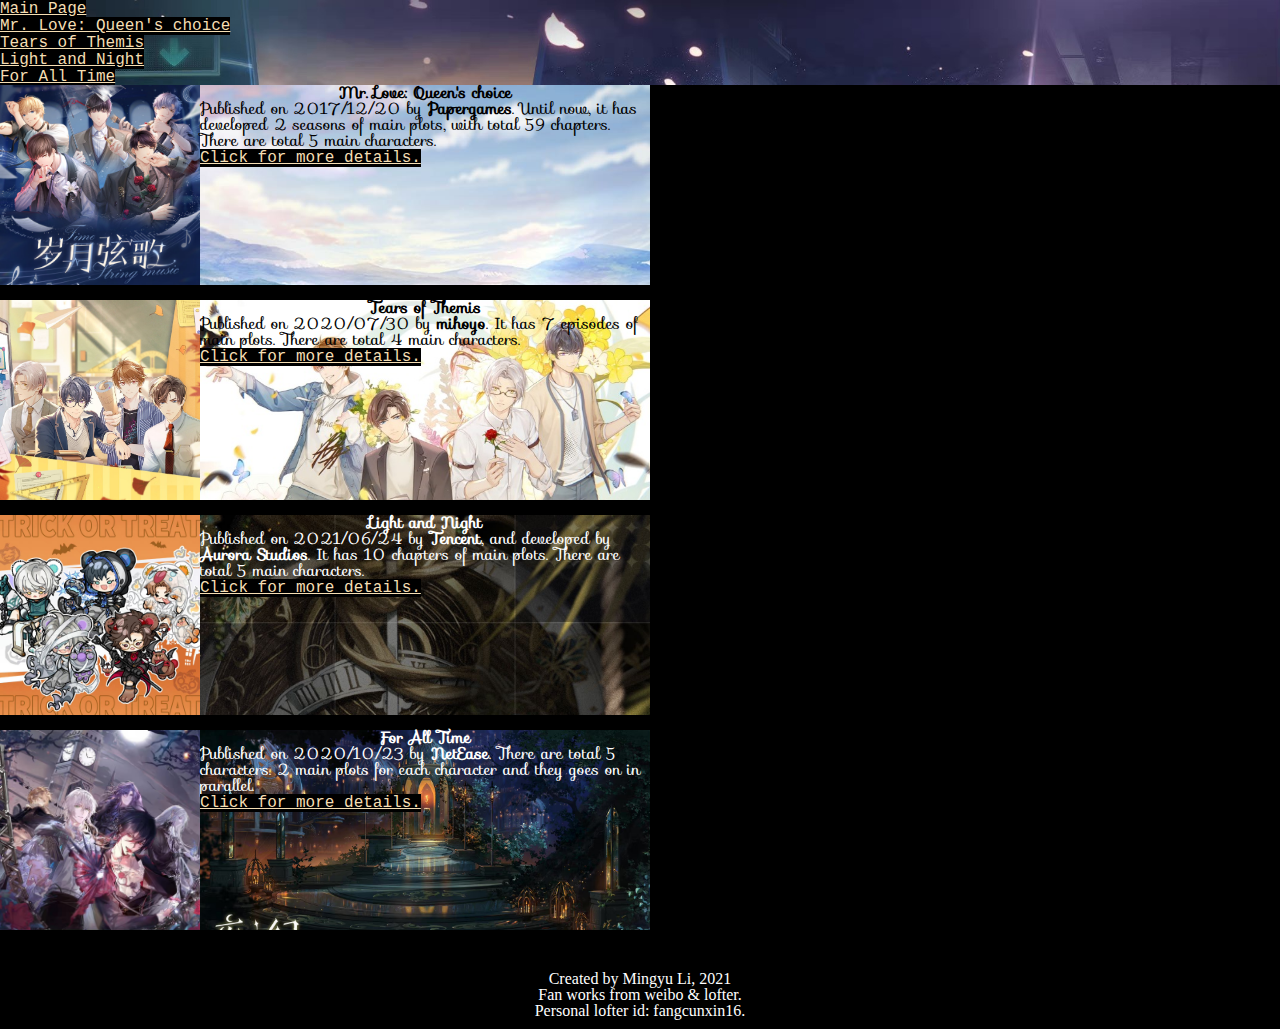
==== index.html @ 4171c782 "Add files via upload" ====
<!DOCTYPE html>
<html lang="en">
  <head>
    <meta charset="utf-8">
    <meta name="viewport" content="width=device-width, initial-scale=1.0">
    <link rel="shortcut icon" type="image/png" href="pic/slqx.jpg"/>
    <link rel="stylesheet" type="text/css" href="css/html5reset.css">
    <link rel="stylesheet" type="text/css" href="css/style.css">
    <link rel='stylesheet' href='https://fonts.googleapis.com/css?family=Sofia'>
   <title>Otome game gallery</title>
  </head>
  <body>
    <header>
      <ul class="list">
        <li class="curr"><a href="index.html">Main Page</a></li>
        <li class="qc"><a href="mrlove.html">Mr. Love: Queen's choice</a></li>
        <li class="tot"><a href="tearsofthemis.html">Tears of Themis</a></li>
        <li class="ln"><a href="lightandnight.html">Light and Night</a></li>
        <li class="fat"><a href="foralltime.html">For All Time</a></li>
      </ul>
    </header>
    <main class="all">
      <h1>Otome Game Gallery</h1>
      <div class="lyp">
        <img src="pic/ly_logo.png" alt="lylg">
      </div>
      <div class="ly">
        <h2>
          Mr. Love: Queen's choice
        </h2>
        <p>
          Published on 2017/12/20 by <b>Papergames</b>. Until now, it has developed 2 seasons of main plots, with total 59 chapters.
          There are total 5 main characters. <br><a href="mrlove.html" id="it1">Click for more details.</a>
        </p>
      </div>


      <div class="wdp">
        <img src="pic/wd_logo.jpg" alt="wdbk">
      </div>
      <div class="wd">
        <h2>
          Tears of Themis
        </h2>
        <p>
          Published on 2020/07/30 by <b>mihoyo</b>. It has 7 episodes of main plots.
          There are total 4 main characters. <br><a href="tearsofthemis.html" id="it1">Click for more details.</a>
        </p>
      </div>


      <div class="gyp">
        <img src="pic/gy_logo.jpg" alt="gybk">
      </div>
      <div class="gy">
        <h2>
          Light and Night
        </h2>
        <p>
          Published on 2021/06/24 by <b>Tencent</b>, and developed by <b>Aurora Studios</b>. It has 10 chapters of main plots.
          There are total 5 main characters. <br><a href="tearsofthemis.html" id="it2">Click for more details.</a>
        </p>
      </div>


      <div class="shp">
        <img src="pic/sh_logo.jpg" alt="shlg">
      </div>
      <div class="sh">
        <h2>
          For All Time
        </h2>
        <p>
          Published on 2020/10/23 by <b>NetEase</b>. There are total 5 characters. 2 main plots for each character and they goes on in parallel.
          <br><a href="tearsofthemis.html" id="it2">Click for more details.</a>
        </p>
      </div>
    </main>
    <footer>
      <div>
        Created by Mingyu Li, 2021 <br>
        Fan works from weibo & lofter.<br>
        Personal lofter id: fangcunxin16.
      </div>
    </footer>
</body>
</html>
---- css/style.css ----
body{
    font-family: 'Sofia',serif;
      background-color: black;
      padding:0;
    }
  header{
    display:flex;
    flex-direction:column;
    align-items: flex-start;
    background-image: url('../pic/head.jpg');
    background-size: 100%;
    background-repeat: repeat;
    opacity:1;
  }

  h2{
    font-family: 'Sofia',serif;
    color:black;
    display: flex;
    justify-content: center;
  }

  a{
    font-family: 'Courier New', Courier, monospace;
    color: 	wheat;
    background-color: black;
    opacity: 1;
    
  }
  .list{
    display:flex;
    flex-direction: column;
    align-items: flex-start;
  }


  .all{
    display:grid;
    grid-template-columns: 200px 450px;
    grid-template-rows:repeat(4,200px);
    grid-row-gap: 15px;
    grid-column-gap:0px;
  }

  .lyp{
    grid-row: 1/span 1;
    grid-column: 1/span 1;
  }
  .lyp img{
    width:200px;
    height:200px;
  }
  .ly p{
    color:black;
  }

  .ly{
    grid-row: 1/span 1;
    grid-column: 2/span 1;
    background-image:url('../pic/ly_back.jpg');
    background-size: 100%;
    background-repeat: repeat;
  }

  .wdp{
    grid-row: 2/span 1;
    grid-column: 1/span 1;
    
  }
  .wdp img{
    width:200px;
    height:200px;
  }
  .wd{
    grid-row:2/span 1;
    grid-column:2/span 1;
    background-image: url('../pic/wd_back.jpg');
    background-size: 100%;
    
    background-repeat: repeat;
  }
  .wd p{
    color:black;
  }

  .gyp{
    grid-row:3/span 1;
    grid-column: 1/span 1;
  }
  .gyp img{
    width:200px;
    height:200px;
  }

  .gy{
    grid-row: 3/span 1;
    grid-column: 2/span 1;
    background-image: url('../pic/gy_back.jpg');
    background-size: 100%;
    background-repeat: repeat;
  }

  .gy h2,p{
    color:white;
  }

  .shp{
    grid-row: 4/span 1;
    grid-column: 1/span 1;
  }
  .shp img{
    width:200px;
    height:200px;
  }

  .sh{
    grid-row:4/span 1;
    grid-column: 2/span 1;
    background-image: url('../pic/sh_back.jpg');
    background-size: 100%;
    background-repeat: repeat;
  }

  .sh h2,p{
    color:white;
  }
  footer{
    color:white;
    text-align: center;
    font-family: 'Times New Roman', Times, serif;
    margin:10px;
  }

  @media only screen and (max-width: 768px){
    h1{
      font-size: 32px;
    }
    h2{
      font-family: 'Sofia',serif;
      color:black;
      display: flex;
      justify-content: center;
      margin: 8px;
      font-size:28px;
    }
    .h3{
      font-size:24px;
    }
   
    #it1{
      background:none;
      font-weight: bold;
      text-decoration: underline pink;
    }
    #it2{
      background:none;
      color:white;
      font-weight: bold;
      text-decoration: underline pink;
    }

    a{
      font-family: 'Courier New', Courier, monospace;
      color: 	black;
      background-color: wheat;
      text-decoration: none;
      padding: 0;
      
    }
    .list{
      list-style: none;
      padding:0;
    }
    p{
      font-family: sans-serif;
    }
  
    .all{
      display:grid;
      grid-template-columns: 1fr 3fr;
      grid-template-rows:repeat(4,200px);
      grid-row-gap: 15px;
    }
    .curr{
      font-weight:bolder;
      text-decoration: underline;
      color:wheat;
      background-color: black;
      padding:0;
    }
  
    .lyp{
      grid-row: 1/span 1;
      grid-column: 1/span 1;
      object-fit:cover;
    }
    .ly p{
      color:black;
      margin: 3px;

    }
  
    .ly{
      grid-row: 1/span 1;
      grid-column: 2/span 1;
      background-image:url('../pic/ly_back.jpg');
      background-size: 100%;
      background-repeat: repeat;
      overflow: scroll;
    }
  
    .wdp{
      grid-row: 2/span 1;
      grid-column: 1/span 1;
      max-height: 100px;
      
    }
    .wd{
      grid-row:2/span 1;
      grid-column:2/span 1;
      background-image: url('../pic/wd_back.jpg');
      background-size: 100%;
      
      background-repeat: repeat;
      overflow: scroll;
    }
    .wd p{
      color:black;
      margin: 3px;
    }

    .gyp{
      grid-row:3/span 1;
      grid-column: 1/span 1;
    }

    .gy{
      grid-row: 3/span 1;
      grid-column: 2/span 1;
      background-image: url('../pic/gy_back.jpg');
      background-size: 100%;
      background-repeat: repeat;
      overflow: scroll;
    }

    .gy h2{
      color:white;
    }
    .gy p{
      color:white;
      margin:3px;

    }

    .shp{
      grid-row: 4/span 1;
      grid-column: 1/span 1;
    }

    .sh{
      grid-row:4/span 1;
      grid-column: 2/span 1;
      background-image: url('../pic/sh_back.jpg');
      background-size: 100%;
      background-repeat: repeat;
      overflow: scroll;
    }

    .sh h2{
      color:white;
      margin:8px;
    }

    .sh p{
      color:white;
      margin:3px;

    }
  footer{
    color:white;
    text-align: center;
    font-family: 'Times New Roman', Times, serif;
    margin:10px;
  }
    

  }
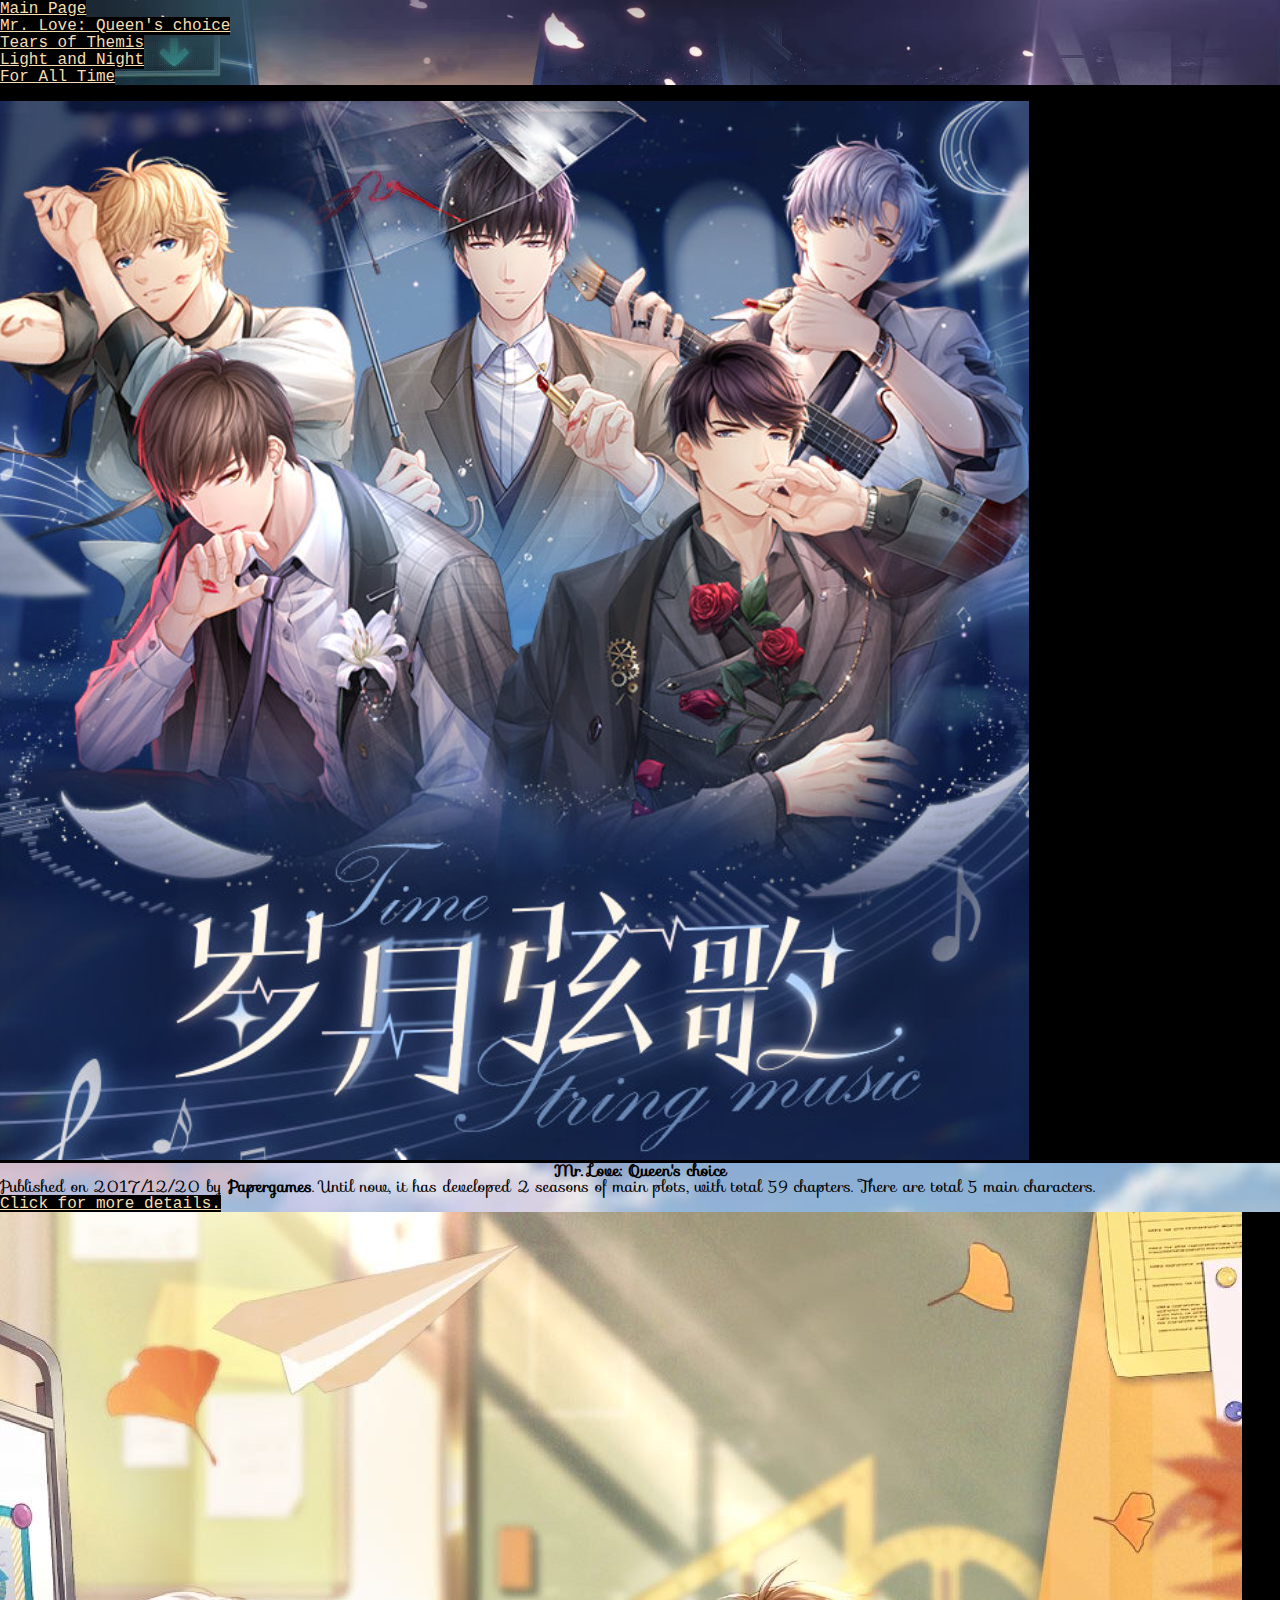
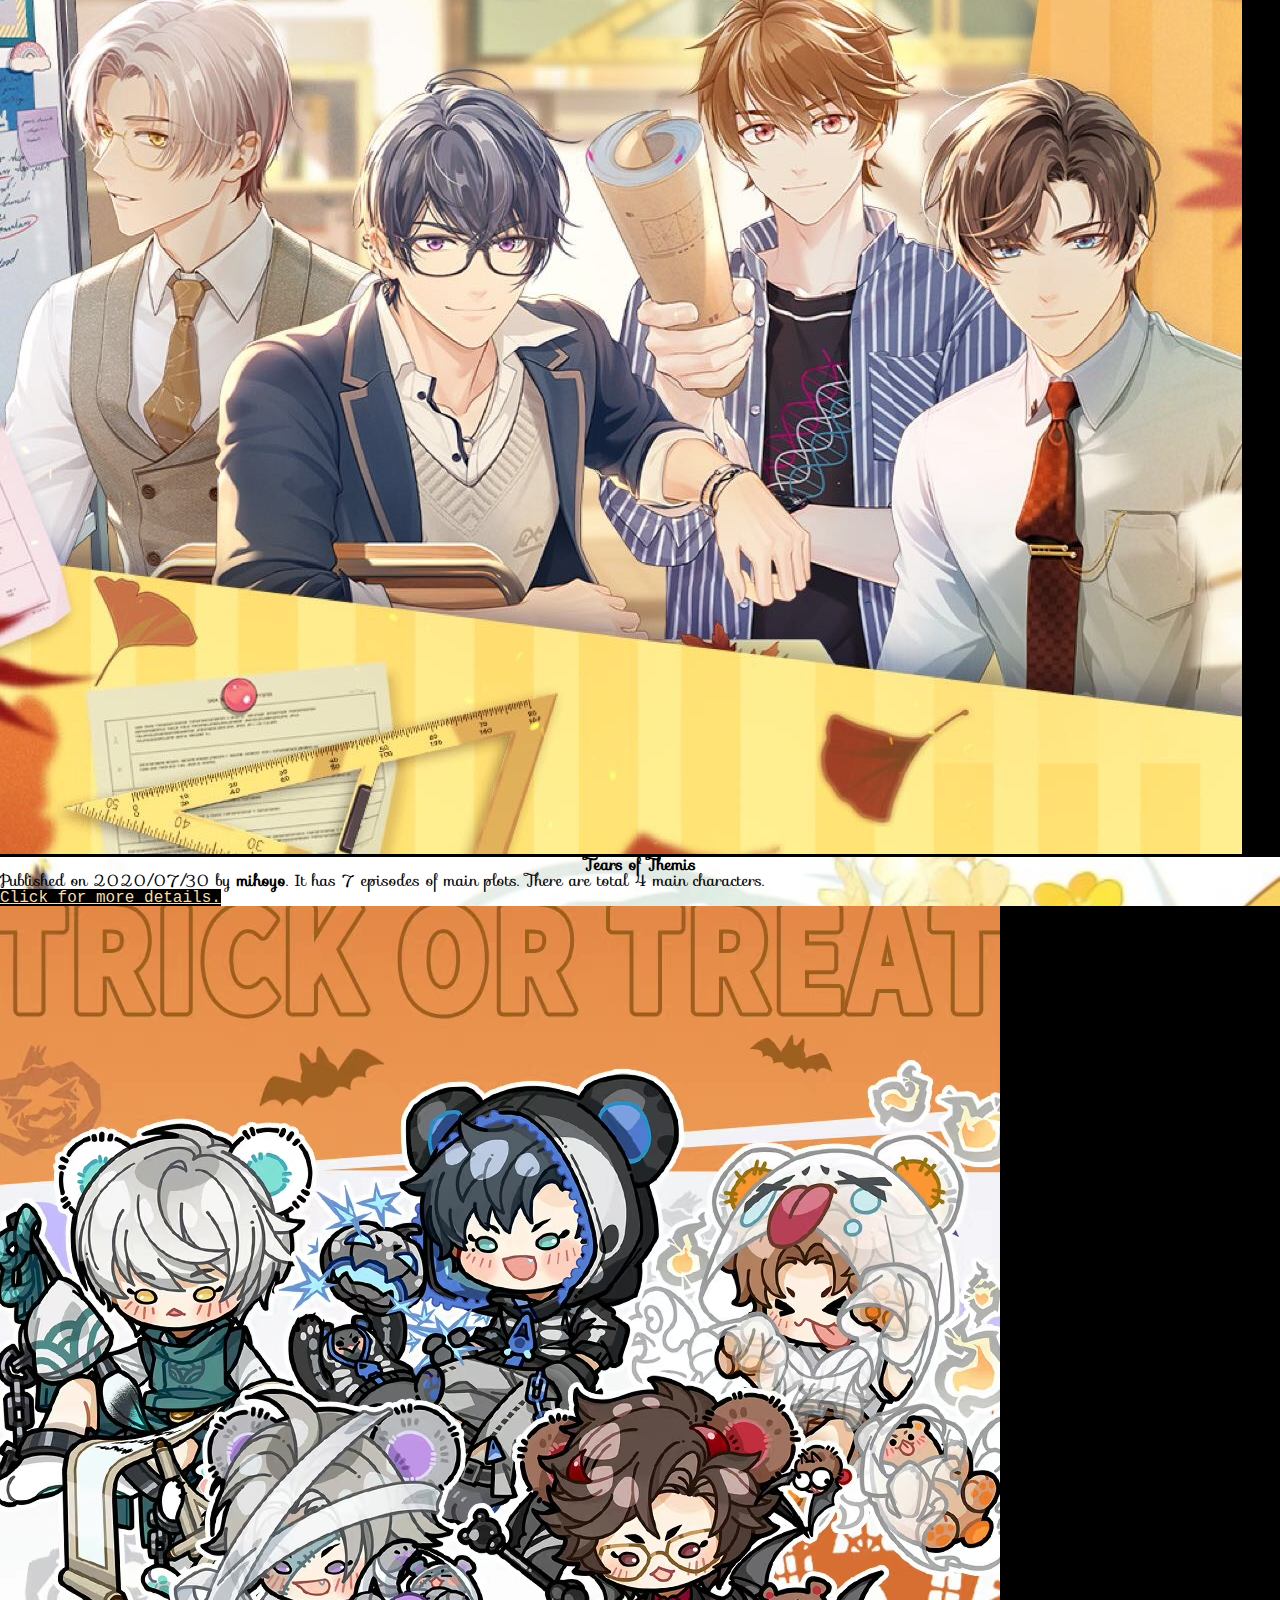
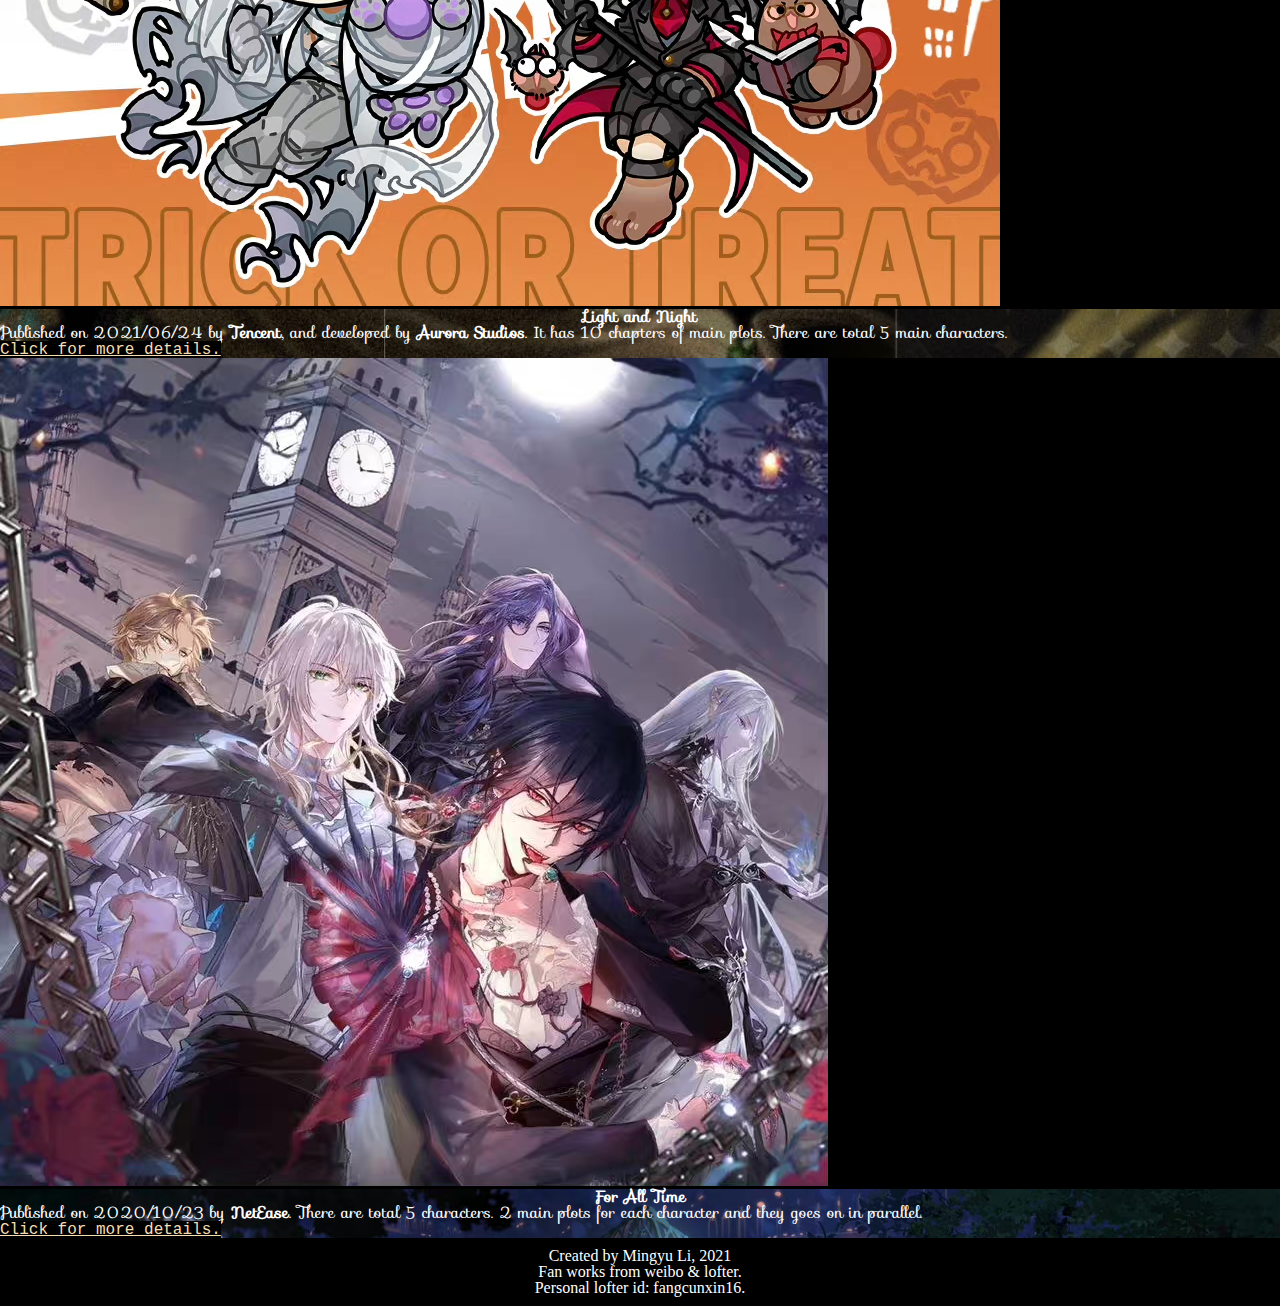
==== commit c68385da: "Add files via upload" ====
--- a/index.html
+++ b/index.html
@@ -7,10 +7,11 @@
     <link rel="stylesheet" type="text/css" href="css/html5reset.css">
     <link rel="stylesheet" type="text/css" href="css/style.css">
     <link rel='stylesheet' href='https://fonts.googleapis.com/css?family=Sofia'>
+    <link rel='stylesheet' href='https://fonts.googleapis.com/css?family=Sawarabi+Mincho'>
    <title>Otome game gallery</title>
   </head>
   <body>
-    <header>
+    <header class="dropdown">
       <ul class="list">
         <li class="curr"><a href="index.html">Main Page</a></li>
         <li class="qc"><a href="mrlove.html">Mr. Love: Queen's choice</a></li>
@@ -19,63 +20,61 @@
         <li class="fat"><a href="foralltime.html">For All Time</a></li>
       </ul>
     </header>
-    <main class="all">
+    <main>
       <h1>Otome Game Gallery</h1>
-      <div class="lyp">
-        <img src="pic/ly_logo.png" alt="lylg">
+      <div class="container">
+        <img src="pic/ly_logo.png" alt="lylg" class="show_picture" id="lyp" >
+        <div class="ly">
+          <h2>
+            Mr. Love: Queen's choice
+          </h2>
+          <p class="main_intro" id="ly_main_intro">
+            Published on 2017/12/20 by <b>Papergames</b>. Until now, it has developed 2 seasons of main plots, with total 59 chapters.
+            There are total 5 main characters. <br>
+            <a href="mrlove.html" class="click_for_more" id="ly_click_detail">Click for more details.</a>
+          </p>
+        </div>
+  
+        <img src="pic/wd_logo.jpg" alt="wdbk" class="show_picture" id="wdp">
+        <div class="wd">
+          <h2>
+            Tears of Themis
+          </h2>
+          <p class="main_intro" id="wd_main_intro">
+            Published on 2020/07/30 by <b>mihoyo</b>. It has 7 episodes of main plots.
+            There are total 4 main characters. <br>
+            <a href="tearsofthemis.html" class="click_for_more" id="wd_click_detail">Click for more details.</a>
+          </p>
+        </div>
+  
+        <img src="pic/gy_logo.jpg" alt="gybk" class="show_picture" id="gyp">
+        <div class="gy">
+          <h2>
+            Light and Night
+          </h2>
+          <p class="main_intro" id="gy_main_intro">
+            Published on 2021/06/24 by <b>Tencent</b>, and developed by <b>Aurora Studios</b>. It has 10 chapters of main plots.
+            There are total 5 main characters. <br>
+            <a href="tearsofthemis.html" class="click_for_more" id="gy_click_detail">Click for more details.</a>
+          </p>
+        </div>
+  
+        <img src="pic/sh_logo.jpg" alt="shlg" class="show_picture" id="shp">
+        <div class="sh">
+          <h2>
+            For All Time
+          </h2>
+          <p class="main_intro" id="sh_main_intro">
+            Published on 2020/10/23 by <b>NetEase</b>. There are total 5 characters. 2 main plots for each character and they goes on in parallel.
+            <br>
+            <a href="tearsofthemis.html" class="click_for_more" id="sh_click_detail">Click for more details.</a>
+          </p>
+        </div>
       </div>
-      <div class="ly">
-        <h2>
-          Mr. Love: Queen's choice
-        </h2>
-        <p>
-          Published on 2017/12/20 by <b>Papergames</b>. Until now, it has developed 2 seasons of main plots, with total 59 chapters.
-          There are total 5 main characters. <br><a href="mrlove.html" id="it1">Click for more details.</a>
-        </p>
-      </div>
+      
+    </main>
 
 
-      <div class="wdp">
-        <img src="pic/wd_logo.jpg" alt="wdbk">
-      </div>
-      <div class="wd">
-        <h2>
-          Tears of Themis
-        </h2>
-        <p>
-          Published on 2020/07/30 by <b>mihoyo</b>. It has 7 episodes of main plots.
-          There are total 4 main characters. <br><a href="tearsofthemis.html" id="it1">Click for more details.</a>
-        </p>
-      </div>
-
-
-      <div class="gyp">
-        <img src="pic/gy_logo.jpg" alt="gybk">
-      </div>
-      <div class="gy">
-        <h2>
-          Light and Night
-        </h2>
-        <p>
-          Published on 2021/06/24 by <b>Tencent</b>, and developed by <b>Aurora Studios</b>. It has 10 chapters of main plots.
-          There are total 5 main characters. <br><a href="tearsofthemis.html" id="it2">Click for more details.</a>
-        </p>
-      </div>
-
-
-      <div class="shp">
-        <img src="pic/sh_logo.jpg" alt="shlg">
-      </div>
-      <div class="sh">
-        <h2>
-          For All Time
-        </h2>
-        <p>
-          Published on 2020/10/23 by <b>NetEase</b>. There are total 5 characters. 2 main plots for each character and they goes on in parallel.
-          <br><a href="tearsofthemis.html" id="it2">Click for more details.</a>
-        </p>
-      </div>
-    </main>
     <footer>
       <div>
         Created by Mingyu Li, 2021 <br>
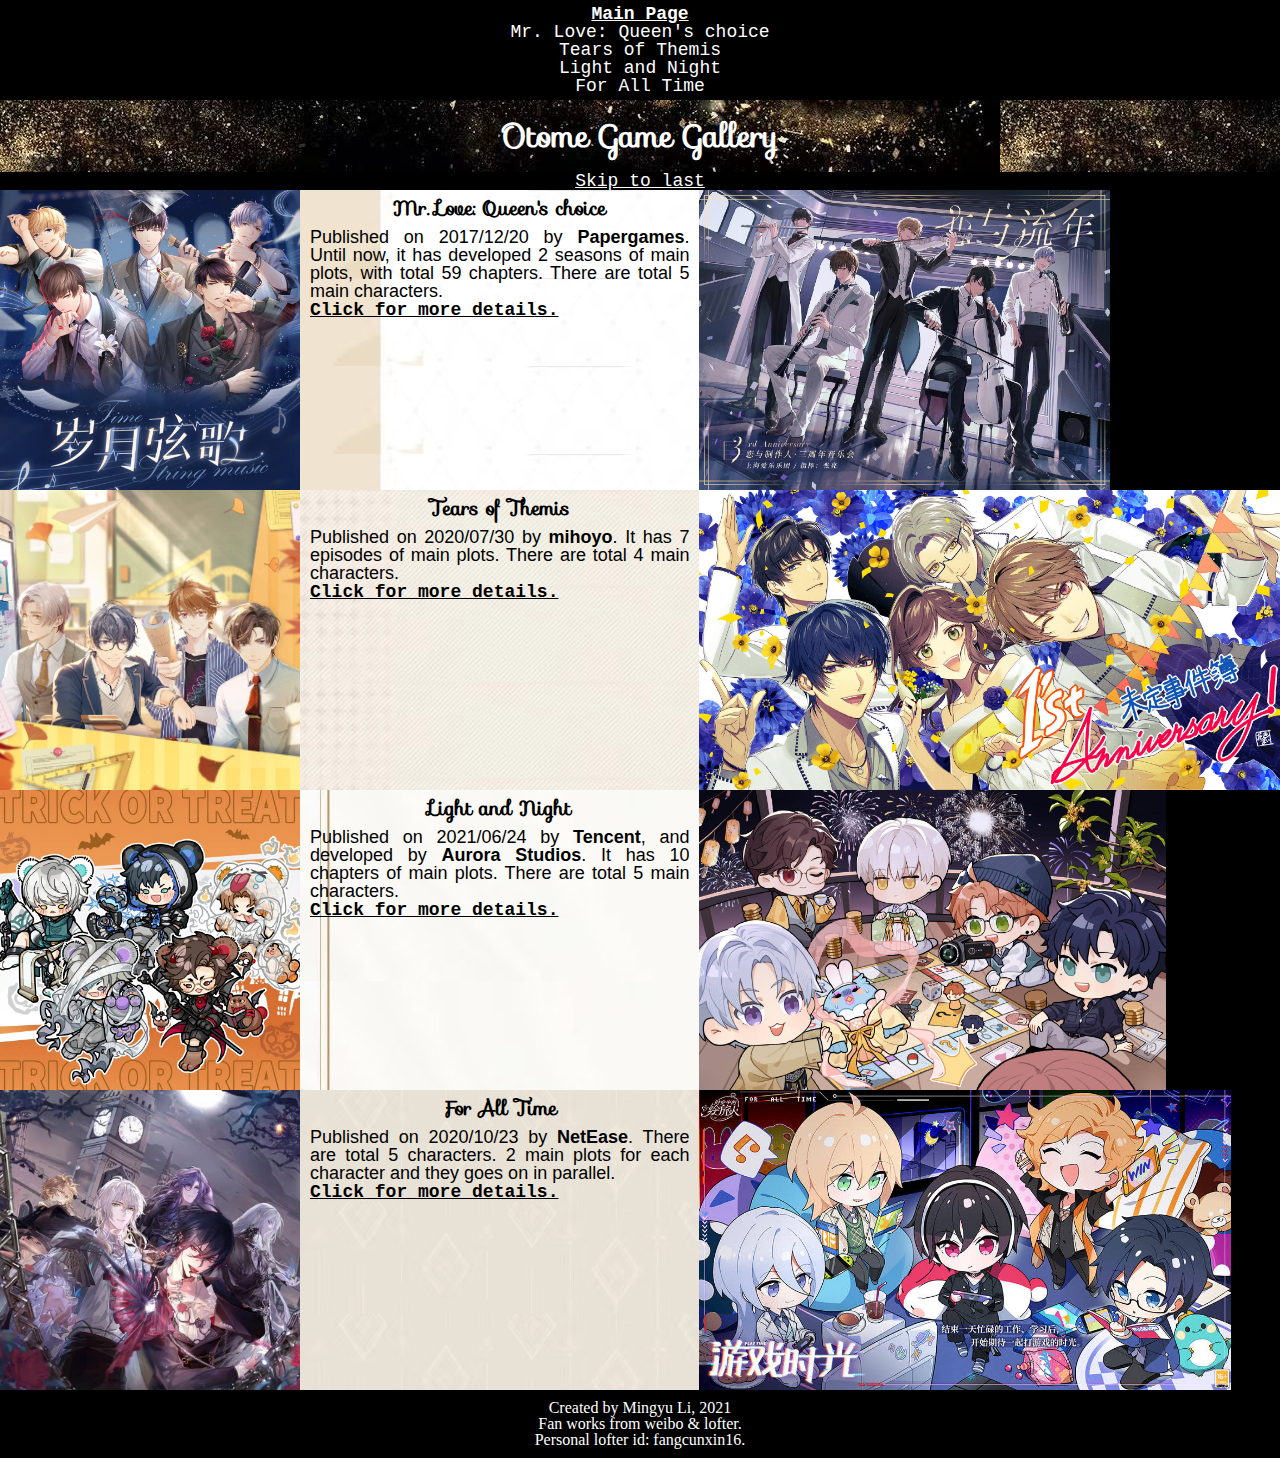
==== commit b2eaa61c: "Add files via upload" ====
--- a/index.html
+++ b/index.html
@@ -22,6 +22,7 @@
     </header>
     <main>
       <h1>Otome Game Gallery</h1>
+      <a class="skip" id="skip_main" href="#sh_main_intro">Skip to last</a></li>
       <div class="container">
         <img src="pic/ly_logo.png" alt="lylg" class="show_picture" id="lyp" >
         <div class="ly">
@@ -34,6 +35,7 @@
             <a href="mrlove.html" class="click_for_more" id="ly_click_detail">Click for more details.</a>
           </p>
         </div>
+        <img src="pic/ly/3rd_anni_ly.jpg" alt="3rdyear" class="tablet_picture" id="ly_tablet_pic">
   
         <img src="pic/wd_logo.jpg" alt="wdbk" class="show_picture" id="wdp">
         <div class="wd">
@@ -46,6 +48,7 @@
             <a href="tearsofthemis.html" class="click_for_more" id="wd_click_detail">Click for more details.</a>
           </p>
         </div>
+        <img src="pic/wd/1st_anni_wd.jpg" alt="1rdyearwd" class="tablet_picture" id="wd_tablet_pic">
   
         <img src="pic/gy_logo.jpg" alt="gybk" class="show_picture" id="gyp">
         <div class="gy">
@@ -58,6 +61,7 @@
             <a href="tearsofthemis.html" class="click_for_more" id="gy_click_detail">Click for more details.</a>
           </p>
         </div>
+        <img src="pic/gy/gy_zq.jpg" alt="guangtou" class="tablet_picture" id="gy_tablet_pic">
   
         <img src="pic/sh_logo.jpg" alt="shlg" class="show_picture" id="shp">
         <div class="sh">
@@ -70,6 +74,7 @@
             <a href="tearsofthemis.html" class="click_for_more" id="sh_click_detail">Click for more details.</a>
           </p>
         </div>
+        <img src="pic/sh/hlr_game.jpg" alt="hlrgametime" class="tablet_picture" id="sh_tablet_pic">
       </div>
       
     </main>
--- a/css/style.css
+++ b/css/style.css
@@ -1,288 +1,413 @@
 body{
-    font-family: 'Sofia',serif;
-      background-color: black;
-      padding:0;
-    }
-  header{
-    display:flex;
-    flex-direction:column;
-    align-items: flex-start;
-    background-image: url('../pic/head.jpg');
-    background-size: 100%;
-    background-repeat: repeat;
-    opacity:1;
+    font-family: 'Sawarabi Mincho',serif;
+    background-color: black;
+    padding:0;
+}
+
+/* fonts */
+h1{
+  font-family: 'Sofia',serif;
+  color:black;
+  margin:0;
+  font-size: 32px;
+}
+h2{
+  font-family: 'Sofia',serif;
+  color:black;
+  display: flex;
+  justify-content: center;
+}
+h3{
+  font-size:24px;
+}
+a{
+  font-family: 'Courier New', Courier, monospace;
+}
+.skip{
+  display:block;
+  text-align: center;
+  font-size: 18px;
+  color:black;
+}
+
+.skip:visited{
+  color:black;
+}
+#skip_main{
+  color:white;
+}
+#skip_main:visited{
+  color:white;
+}
+/* fonts */
+
+/* navigation bar */
+ul{
+  list-style:none
+}
+ul a{
+  display: block;
+  text-decoration: none;
+  position:relative;
+  height:100%;
+  text-align: center;
+  color: thistle;
+  background-color: black;
   }
 
-  h2{
-    font-family: 'Sofia',serif;
+.list{
+  display:block;
+  padding:0;
+  width:100%;
+}
+.list li:hover a{
+  background-color:thistle;
+  color:black;
+}
+/* navigation bar end */
+p{
+  /* intro text */
+  font-family: sans-serif;
+}
+.curr{
+  /* difference for current page */
+  font-weight:bolder;
+  text-decoration: underline;
+  color:white;
+  background-color: black;
+  padding:0;
+}
+
+/* --------set main page sgrid--------- */
+.container{
+  display:grid;
+  grid-template-columns: 1fr 3fr;
+  grid-template-rows:repeat(4,200px);
+}
+.list{
+  margin:5px 0 5px 0;
+}
+.click_for_more{
+  font-family: 'Courier New', Courier, monospace;
+  font-weight:bold;
+  text-decoration: underline;
+  color:black;
+}
+
+/* propoganda pictures (displayed for all) */
+.show_picture{
+  width:200px;
+  height:200px;
+  grid-column: 1/span 1;
+}
+#lyp{
+  grid-row: 1/span 1;
+}
+#wdp{
+  grid-row: 2/span 1;
+}
+#gyp{
+  grid-row:3/span 1;
+}
+#shp{
+  grid-row: 4/span 1;
+}
+/* end picture settings */
+
+/* main page text settings */
+.main_intro{
+  margin:8px;
+  grid-column:2/span 1;
+  background-repeat:repeat-y;
+  overflow: scroll;
+  color:black;
+  text-align: justify;
+}
+.ly{
+  grid-row: 1/span 1;
+  background-image:url('../pic/ly/back.jpg');
+  z-index:1;
+}
+.wd{
+  grid-row:2/span 1;
+  background-image: url('../pic/wd/back.jpg');
+  z-index:2;
+}
+.gy{
+  grid-row:3/span 1;
+  background-image: url('../pic/gy/back.jpg');
+  z-index:3;
+}
+.sh{
+  grid-row:4/span 1;
+  background-image: url('../pic/sh/back.jpg');
+  z-index:4;
+}
+/* end main page text & its background settings */
+/* ----------end main page grid-------- */
+
+/* --------settings for 4 internal pages----------- */
+/*1. titles and whole background*/
+/* 1.1 background */
+.whole_page{
+  /* backgrounds */
+  background-size: 100%;
+  background-repeat: repeat;
+}
+#lyzzr{
+    background-image: url('../pic/ly/back.jpg');
+}
+#wdsjb{
+  background-image: url('../pic/wd/back.jpg');
+}
+#gyyzl{
+  background-image: url('../pic/gy/back.jpg');
+}
+#hlr{
+  background-image: url('../pic/sh/back.jpg');
+}
+
+/* 1.2 titles */
+.game_title{
+  /* game name titles */
+  color:black;
+  font-family: 'Dancing Script',sans-serif;
+  text-align: center;
+  background-size:100%;
+  background-image: url('../pic/wd/top.jpg');
+}
+.bs,.cat{
+  /* background settings, category titles */
+  font-family: 'Great Vibes',serif;
+  color:black;
+  margin:20px 0 0 0;
+  border-top-left-radius: 10px;
+  border-top-right-radius: 10px;
+  border-bottom-left-radius: 0;
+  border-bottom-right-radius:0;
+  text-align: center;
+}
+.off_intro,.fan_intro,.character{
+  /*character title, picture titles */
+  font-family: 'Arapey',serif;
+  color:black;
+  text-align: center;
+  margin-top:15px;
+  margin-bottom: 15px;
+}
+
+/* end main titles and background */
+
+/* 2. text info under the titles */
+#bs,#cat{
+  /* 2.1. text settings for background settings and category main text*/
     color:black;
-    display: flex;
-    justify-content: center;
+    font-family: 'Arapey',serif;
+    margin:0;
+    border-top-left-radius: 0;
+    border-top-right-radius:0;
+    border-bottom-left-radius: 10px;
+    border-bottom-right-radius:10px;
+    padding: 10px;
+    text-align: justify;
+}
+
+#cat{
+  /* 2.1.1 center text for category */
+    text-align: center;
+}
+ /* end text editing*/
+
+ /* 3. character (grid) */
+ .character_info{
+  /* infomatoin grid */
+  display:grid;
+  grid-template-columns: 1fr 2.5fr;
+  grid-template-rows: 250px;
+  margin: 10px 0 10px 0;
+}
+.character_photo{
+  /* character photos for all views */
+  grid-column:1/span 1;
+  grid-row:1/span 1;
+  width:250px;
+  height:250px;
+  border-radius: 10px;
+}
+#zr_official img{
+  /* why miHoyo likes landscape view?? */
+  max-width:500px;
+}
+.character_text{
+  /* information text 1 for all views */
+  grid-column:2/span 1;
+  grid-row: 1/span 1;
+  padding:10px;
+  margin:0;
+  font-family: 'Arapey',serif;
+  color:black;
+  overflow: scroll;
+  text-align: justify;
+}
+/* end character settings */
+
+/* 4. additional picture settings */
+.official_pictures img{
+  /* 4.1 official picture setttings */
+  display:flex;
+  flex-direction: row;
+  flex-wrap: wrap;
+  justify-content: space-around;
+  border-radius: 10px;
+  max-width: 200px;
+}
+.fan_pictures img{
+  /* 4.2 fan pictures setting */
+  display:flex;
+  flex-direction: row;
+  flex-wrap: wrap;
+  max-width:400px;
+  border-radius: 10px;
+  object-fit: cover;
+  margin: 10px auto 10px auto;
+}
+.fan_pictures p{
+  /* 4.3 fan picture text */
+  color:black;
+  font-family: 'Times New Roman', Times, serif;
+  text-align: center;
+  padding:10px;
+}
+/* end additional pictures */
+
+footer{
+  color:white;
+  text-align: center;
+  font-family: 'Times New Roman', Times, serif;
+  margin:10px;
+}
+
+/*------------------------------------mobile view-----------------------------------------*/
+
+@media only screen and (min-width: 400px){
+  .tablet_picture, .additional_text_tablet{
+    /* do not show other pictures, or additional text */
+    display:none;
   }
-
-  a{
-    font-family: 'Courier New', Courier, monospace;
-    color: 	wheat;
-    background-color: black;
-    opacity: 1;
-    
-  }
-  .list{
-    display:flex;
-    flex-direction: column;
-    align-items: flex-start;
-  }
-
-
-  .all{
-    display:grid;
-    grid-template-columns: 200px 450px;
-    grid-template-rows:repeat(4,200px);
-    grid-row-gap: 15px;
-    grid-column-gap:0px;
-  }
-
-  .lyp{
-    grid-row: 1/span 1;
-    grid-column: 1/span 1;
-  }
-  .lyp img{
-    width:200px;
-    height:200px;
-  }
-  .ly p{
-    color:black;
-  }
-
-  .ly{
-    grid-row: 1/span 1;
-    grid-column: 2/span 1;
-    background-image:url('../pic/ly_back.jpg');
-    background-size: 100%;
-    background-repeat: repeat;
-  }
-
-  .wdp{
-    grid-row: 2/span 1;
-    grid-column: 1/span 1;
-    
-  }
-  .wdp img{
-    width:200px;
-    height:200px;
-  }
-  .wd{
-    grid-row:2/span 1;
-    grid-column:2/span 1;
-    background-image: url('../pic/wd_back.jpg');
-    background-size: 100%;
-    
-    background-repeat: repeat;
-  }
-  .wd p{
-    color:black;
-  }
-
-  .gyp{
-    grid-row:3/span 1;
-    grid-column: 1/span 1;
-  }
-  .gyp img{
-    width:200px;
-    height:200px;
-  }
-
-  .gy{
-    grid-row: 3/span 1;
-    grid-column: 2/span 1;
-    background-image: url('../pic/gy_back.jpg');
-    background-size: 100%;
-    background-repeat: repeat;
-  }
-
-  .gy h2,p{
+/* font settings for mobile */
+  h1{
+    text-align: center;
+    padding: 20px;
+    background-image: url('../pic/main_title_back.jpg');
     color:white;
   }
-
-  .shp{
-    grid-row: 4/span 1;
-    grid-column: 1/span 1;
+  h2{
+    margin: 8px;
+    font-size:18px;
   }
-  .shp img{
-    width:200px;
-    height:200px;
+  /* end font settings for mobile */
+
+  /* ----------------------for internal pages---------------------------*/
+  /* general settings */
+  .official_pictures img{
+    flex-direction: column;
+    margin:15px auto 15px auto;
+    max-width:350px;
+    justify-content: space-around;
   }
-
-  .sh{
-    grid-row:4/span 1;
-    grid-column: 2/span 1;
-    background-image: url('../pic/sh_back.jpg');
-    background-size: 100%;
-    background-repeat: repeat;
-  }
-
-  .sh h2,p{
-    color:white;
-  }
-  footer{
-    color:white;
-    text-align: center;
-    font-family: 'Times New Roman', Times, serif;
-    margin:10px;
-  }
-
-  @media only screen and (max-width: 768px){
+}
+
+/*------------------------------------tablet view----------------------------------------- */
+@media only screen and (min-width: 768px){
+  /* main page view */
+    /* change font size */
     h1{
-      font-size: 32px;
+      font-size:32px;
     }
     h2{
-      font-family: 'Sofia',serif;
-      color:black;
-      display: flex;
-      justify-content: center;
-      margin: 8px;
-      font-size:28px;
-    }
-    .h3{
-      font-size:24px;
-    }
-   
-    #it1{
-      background:none;
+      font-size:20px;
+    }
+    ul a{
+      font-size:18px;
+      color:white;
+    }
+    .main_intro{
+      margin:10px;
+      font-size:18px;
+    }
+    .whole_page p{
+      font-size:18px;
+    }
+    /* end font editing */
+
+    .container{
+      /* change grid into 3 columns */
+      display:grid;
+      grid-template-columns: 1fr 2fr 1fr;
+      margin:auto;
+      grid-column-gap: 0;
+      grid-template-rows:repeat(4,300px);
+    }
+
+    /* add tablet pictures */
+    .show_picture{
+      width:300px;
+      height:300px;
+    }
+
+    .tablet_picture{
+      /* display the new ohotos */
+      display:block;
+      height:300px;
+      grid-column:3/span 1;
+    }
+    /* add the pictures to the 3rd column */
+    #ly_tablet_pic{
+      grid-row:1/span 1;
+    }
+    #wd_tablet_pic{
+      grid-row:2/span 1;
+    }
+    #gy_tablet_pic{
+      grid-row:3/span 1;
+    }
+    #sh_tablet_pic{
+      grid-row:4/span 1;
+    }
+    /* end editing main page */
+
+ /*------internal page settings-------*/
+    .character_info{
+      /* 1.set the new chracter grid */
+      display:grid;
+      grid-template-columns: 1fr 1fr 1fr;
+    }
+
+    .additional_text_tablet{
+      /* add additional text */
+      margin:15px;
+      
+      display:block;
+      font-size:18px;
+      grid-column:3/span 1;
+    }
+    .setting_data_title{
+      margin:10px;
+      font-size:18px;
       font-weight: bold;
-      text-decoration: underline pink;
-    }
-    #it2{
-      background:none;
-      color:white;
-      font-weight: bold;
-      text-decoration: underline pink;
-    }
-
-    a{
-      font-family: 'Courier New', Courier, monospace;
-      color: 	black;
-      background-color: wheat;
-      text-decoration: none;
-      padding: 0;
-      
-    }
-    .list{
-      list-style: none;
-      padding:0;
-    }
-    p{
-      font-family: sans-serif;
-    }
-  
-    .all{
-      display:grid;
-      grid-template-columns: 1fr 3fr;
-      grid-template-rows:repeat(4,200px);
-      grid-row-gap: 15px;
-    }
-    .curr{
-      font-weight:bolder;
-      text-decoration: underline;
-      color:wheat;
-      background-color: black;
-      padding:0;
-    }
-  
-    .lyp{
-      grid-row: 1/span 1;
-      grid-column: 1/span 1;
-      object-fit:cover;
-    }
-    .ly p{
-      color:black;
-      margin: 3px;
-
-    }
-  
-    .ly{
-      grid-row: 1/span 1;
-      grid-column: 2/span 1;
-      background-image:url('../pic/ly_back.jpg');
-      background-size: 100%;
-      background-repeat: repeat;
+      text-align: center;
+    }
+    .setting_data{
       overflow: scroll;
-    }
-  
-    .wdp{
-      grid-row: 2/span 1;
-      grid-column: 1/span 1;
-      max-height: 100px;
-      
-    }
-    .wd{
-      grid-row:2/span 1;
-      grid-column:2/span 1;
-      background-image: url('../pic/wd_back.jpg');
-      background-size: 100%;
-      
-      background-repeat: repeat;
-      overflow: scroll;
-    }
-    .wd p{
-      color:black;
-      margin: 3px;
-    }
-
-    .gyp{
-      grid-row:3/span 1;
-      grid-column: 1/span 1;
-    }
-
-    .gy{
-      grid-row: 3/span 1;
-      grid-column: 2/span 1;
-      background-image: url('../pic/gy_back.jpg');
-      background-size: 100%;
-      background-repeat: repeat;
-      overflow: scroll;
-    }
-
-    .gy h2{
-      color:white;
-    }
-    .gy p{
-      color:white;
-      margin:3px;
-
-    }
-
-    .shp{
-      grid-row: 4/span 1;
-      grid-column: 1/span 1;
-    }
-
-    .sh{
-      grid-row:4/span 1;
-      grid-column: 2/span 1;
-      background-image: url('../pic/sh_back.jpg');
-      background-size: 100%;
-      background-repeat: repeat;
-      overflow: scroll;
-    }
-
-    .sh h2{
-      color:white;
-      margin:8px;
-    }
-
-    .sh p{
-      color:white;
-      margin:3px;
-
-    }
-  footer{
-    color:white;
-    text-align: center;
-    font-family: 'Times New Roman', Times, serif;
-    margin:10px;
-  }
-    
-
-  }
-  
+      font-family:'Arapey',serif;
+    }
+    /* end adding tablet pictures */
+    /* end picture settings */
+
+    /* main page text settings */
+    .official_pictures img{
+      margin:15px auto 15px auto;
+      max-width:350px;
+      justify-content: space-around;
+    }
+}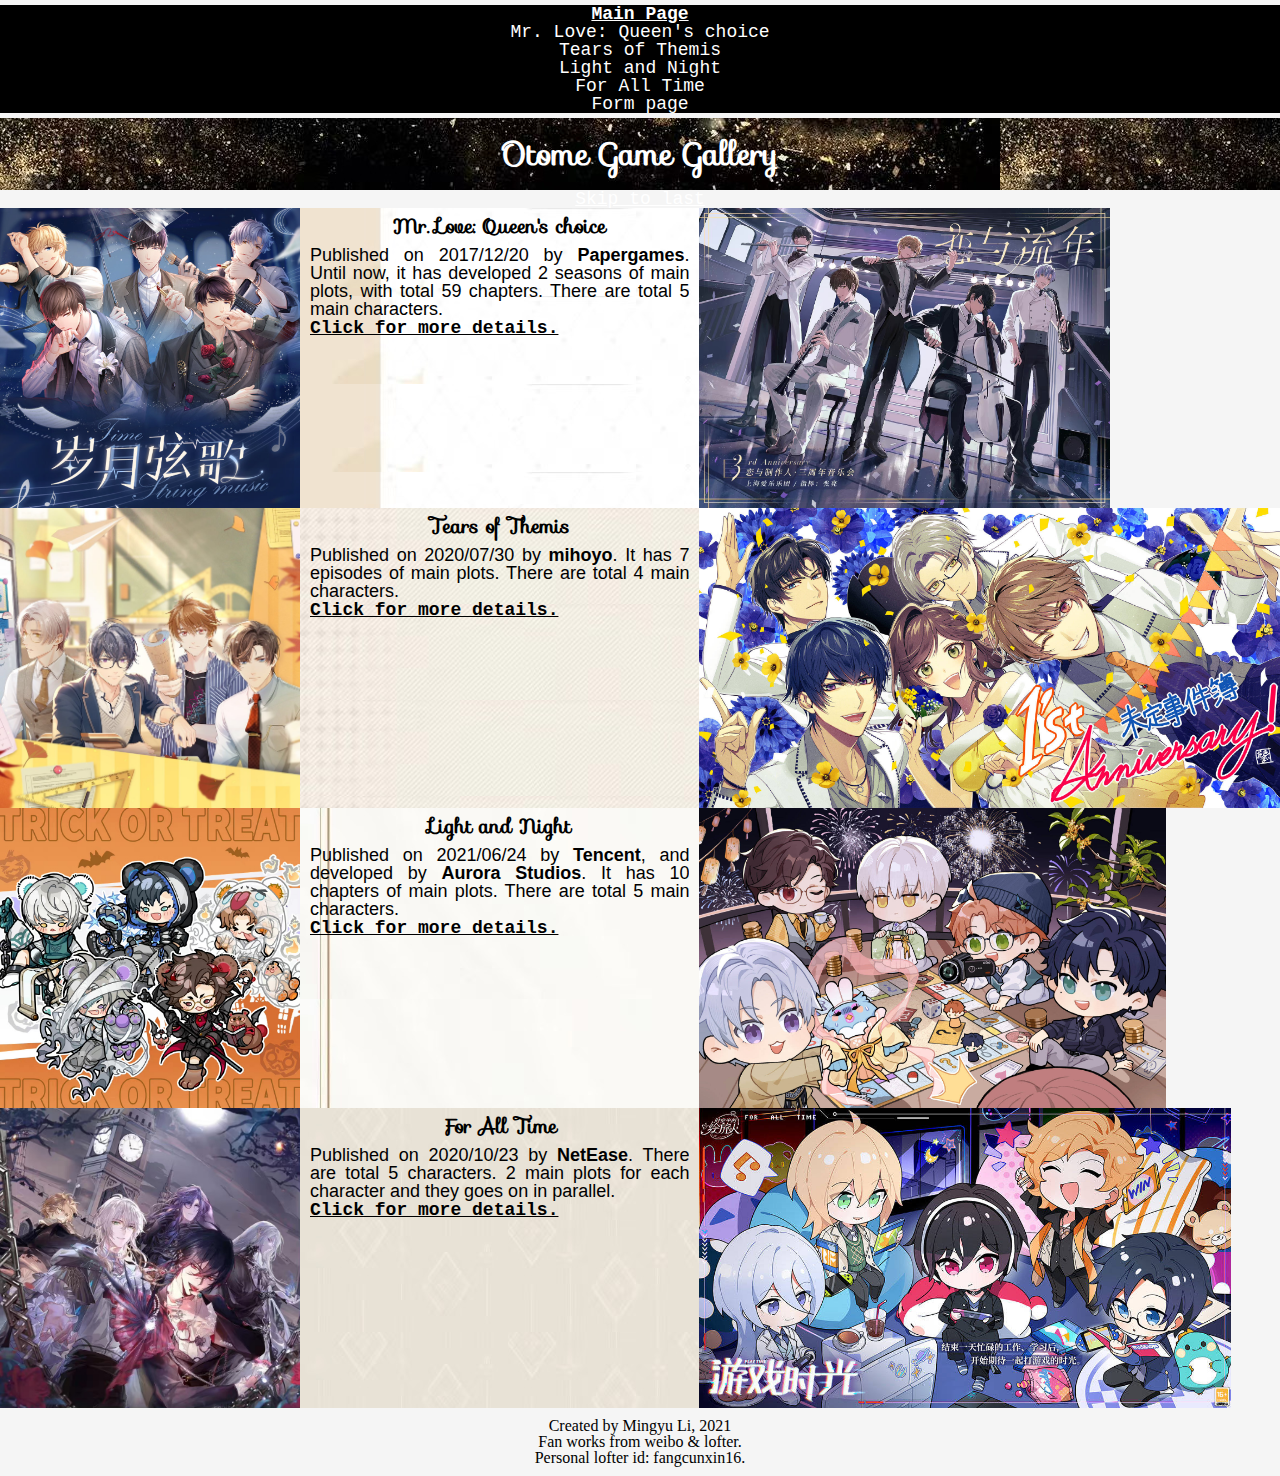
==== commit 5366df31: "Add files via upload" ====
--- a/index.html
+++ b/index.html
@@ -3,7 +3,7 @@
   <head>
     <meta charset="utf-8">
     <meta name="viewport" content="width=device-width, initial-scale=1.0">
-    <link rel="shortcut icon" type="image/png" href="pic/slqx.jpg"/>
+    <link rel="shortcut icon" type="image/png" href="pic/ffq.jpg"/>
     <link rel="stylesheet" type="text/css" href="css/html5reset.css">
     <link rel="stylesheet" type="text/css" href="css/style.css">
     <link rel='stylesheet' href='https://fonts.googleapis.com/css?family=Sofia'>
@@ -18,10 +18,11 @@
         <li class="tot"><a href="tearsofthemis.html">Tears of Themis</a></li>
         <li class="ln"><a href="lightandnight.html">Light and Night</a></li>
         <li class="fat"><a href="foralltime.html">For All Time</a></li>
+        <li class="form"><a href="form.html">Form page</a></li>
       </ul>
     </header>
     <main>
-      <h1>Otome Game Gallery</h1>
+      <h1 class="main_title">Otome Game Gallery</h1>
       <a class="skip" id="skip_main" href="#sh_main_intro">Skip to last</a></li>
       <div class="container">
         <img src="pic/ly_logo.png" alt="lylg" class="show_picture" id="lyp" >
--- a/css/style.css
+++ b/css/style.css
@@ -1,6 +1,6 @@
 body{
     font-family: 'Sawarabi Mincho',serif;
-    background-color: black;
+    background-color:whitesmoke;
     padding:0;
 }
 
@@ -29,7 +29,6 @@
   font-size: 18px;
   color:black;
 }
-
 .skip:visited{
   color:black;
 }
@@ -39,7 +38,89 @@
 #skip_main:visited{
   color:white;
 }
-/* fonts */
+/* end fonts */
+
+/* begin form settings */
+/* parallax image for form page in all views, in form html */
+.parallax {
+  /* The image used */
+  background-image: url("../pic/parallax.jpg");
+  /* Set a specific height */
+  min-height: 450px;
+  /* Create the parallax scrolling effect */
+  background-attachment: fixed;
+  background-position: center;
+  background-repeat: repeat-y;
+  background-size: contain;
+}
+.form_fill{
+  background-color:blanchedalmond;
+}
+.form_input{
+  font-size:18px;
+  color:black;
+  font-family: 'Arapey',serif;
+  padding:10px;
+}
+form {
+  border: 3px solid #f1f1f1;
+}
+span{
+  font-family: italic;
+  font-weight: bold;
+}
+
+textarea{
+  width: 100%;
+  height: 35vh;
+  padding: 12px 20px;
+  margin: 8px 0;
+  display: inline-block;
+  border: 1px solid #ccc;
+  box-sizing: border-box;
+}
+legend{ 
+  font-size: 125%;
+  font-style:italic;
+  text-transform: uppercase;
+  text-align: center;
+}
+label{
+  display: inline-block;
+  margin-right:10px;
+  width:15%;
+}
+input {
+  width: 100%;
+  padding: 12px 20px;
+  margin: 8px 0;
+  display: inline-block;
+  border: 1px solid #ccc;
+  box-sizing: border-box;
+}
+input:focus{
+  background-color: thistle;
+}
+input[type=submit] {
+  /* submit button */
+  background-color: #31103C;
+  color: white;
+  padding: 14px 20px;
+  margin: 8px 0;
+  border: none;
+  cursor: pointer;
+  width: 100%;
+}
+input[type=submit]:hover {
+  opacity: 0.75;
+}
+#score{
+  width:50%;
+  
+}
+
+/* end form style */
+/* end parallax image */
 
 /* navigation bar */
 ul{
@@ -78,7 +159,26 @@
   padding:0;
 }
 
-/* --------set main page sgrid--------- */
+@keyframes title_ani{
+  /* animation for title*/
+from {
+  font-size: 10px;
+  opacity: 0;
+}
+ to{
+   font-size: 32px;
+   opacity: 1;
+ }
+}
+
+.main_title,.game_title{
+  /* set main title animation */
+  animation-name:title_ani;
+  animation-duration: 2s;
+  animation-timing-function:ease-out;
+}
+
+/* --------set main page grid--------- */
 .container{
   display:grid;
   grid-template-columns: 1fr 3fr;
@@ -94,7 +194,7 @@
   color:black;
 }
 
-/* propoganda pictures (displayed for all) */
+/* 1. propoganda pictures (displayed for all) */
 .show_picture{
   width:200px;
   height:200px;
@@ -114,7 +214,7 @@
 }
 /* end picture settings */
 
-/* main page text settings */
+/* 2. main page text settings */
 .main_intro{
   margin:8px;
   grid-column:2/span 1;
@@ -146,7 +246,11 @@
 /* end main page text & its background settings */
 /* ----------end main page grid-------- */
 
-/* --------settings for 4 internal pages----------- */
+
+/* --------settings for internal pages----------- */
+.flip_container{
+  display:none;
+}
 /*1. titles and whole background*/
 /* 1.1 background */
 .whole_page{
@@ -179,12 +283,9 @@
 .bs,.cat{
   /* background settings, category titles */
   font-family: 'Great Vibes',serif;
+  font-size:24px;
   color:black;
   margin:20px 0 0 0;
-  border-top-left-radius: 10px;
-  border-top-right-radius: 10px;
-  border-bottom-left-radius: 0;
-  border-bottom-right-radius:0;
   text-align: center;
 }
 .off_intro,.fan_intro,.character{
@@ -193,6 +294,7 @@
   color:black;
   text-align: center;
   margin-top:15px;
+  font-weight: bold;
   margin-bottom: 15px;
 }
 
@@ -204,16 +306,12 @@
     color:black;
     font-family: 'Arapey',serif;
     margin:0;
-    border-top-left-radius: 0;
-    border-top-right-radius:0;
-    border-bottom-left-radius: 10px;
-    border-bottom-right-radius:10px;
     padding: 10px;
     text-align: justify;
 }
 
 #cat{
-  /* 2.1.1 center text for category */
+  /* center text for category */
     text-align: center;
 }
  /* end text editing*/
@@ -226,14 +324,15 @@
   grid-template-rows: 250px;
   margin: 10px 0 10px 0;
 }
+
 .character_photo{
-  /* character photos for all views */
   grid-column:1/span 1;
   grid-row:1/span 1;
   width:250px;
   height:250px;
   border-radius: 10px;
 }
+
 #zr_official img{
   /* why miHoyo likes landscape view?? */
   max-width:500px;
@@ -252,19 +351,27 @@
 /* end character settings */
 
 /* 4. additional picture settings */
-.official_pictures img{
-  /* 4.1 official picture setttings */
+
+.official_pictures{
+  /* 4.1 the flexbox container for official pictures*/
   display:flex;
   flex-direction: row;
-  flex-wrap: wrap;
-  justify-content: space-around;
+  flex-wrap:wrap;
+}
+.official_pictures img{
+  /* official picture setttings */
+  justify-content: space-between;
   border-radius: 10px;
-  max-width: 200px;
-}
+  max-width: 150px;
+  margin-top:10px;
+  margin-bottom: 10px;
+  object-fit: cover;
+}
+
 .fan_pictures img{
-  /* 4.2 fan pictures setting */
+  /* fan pictures setting */
   display:flex;
-  flex-direction: row;
+  flex-direction: column;
   flex-wrap: wrap;
   max-width:400px;
   border-radius: 10px;
@@ -272,7 +379,7 @@
   margin: 10px auto 10px auto;
 }
 .fan_pictures p{
-  /* 4.3 fan picture text */
+  /* fan picture text */
   color:black;
   font-family: 'Times New Roman', Times, serif;
   text-align: center;
@@ -280,15 +387,16 @@
 }
 /* end additional pictures */
 
+
 footer{
-  color:white;
+  color:black;
   text-align: center;
   font-family: 'Times New Roman', Times, serif;
   margin:10px;
 }
 
-/*------------------------------------mobile view-----------------------------------------*/
-
+
+/*----------------------------------------mobile view---------------------------------------------*/
 @media only screen and (min-width: 400px){
   .tablet_picture, .additional_text_tablet{
     /* do not show other pictures, or additional text */
@@ -311,9 +419,8 @@
   /* general settings */
   .official_pictures img{
     flex-direction: column;
-    margin:15px auto 15px auto;
     max-width:350px;
-    justify-content: space-around;
+    align-items: center;
   }
 }
 
@@ -356,7 +463,7 @@
     }
 
     .tablet_picture{
-      /* display the new ohotos */
+      /* display the new photos */
       display:block;
       height:300px;
       grid-column:3/span 1;
@@ -376,7 +483,7 @@
     }
     /* end editing main page */
 
- /*------internal page settings-------*/
+ /*----------------internal page settings--------------------*/
     .character_info{
       /* 1.set the new chracter grid */
       display:grid;
@@ -406,8 +513,157 @@
 
     /* main page text settings */
     .official_pictures img{
-      margin:15px auto 15px auto;
       max-width:350px;
-      justify-content: space-around;
-    }
-}+      flex-direction: row;
+      justify-content: space-evenly;
+      margin-left:auto;
+      margin-right:auto;
+      margin-top:15px;
+      margin-bottom: 15px;
+    }
+}
+
+/*--------------------------------------------- PC view ----------------------------------------------*/
+@media only screen and (min-width: 1280px){
+  /* add flipcard */
+  .flip_container{
+    /* show the container for flipcard only on large screen */
+    display:flex;
+    position:relative;
+    justify-content: space-between;
+    animation:anmt;
+  }
+  @keyframes anmt{
+    
+  }
+  .flipcard1,.flipcard2,.flipcard3,.flipcard4{
+    /* two picture comtainer */
+    display:flex;
+    flex-direction: row;
+    flex-grow: 1;
+    flex-basis: 0;
+    position:relative;
+    transition: transform 1s;
+		-moz-transition: transform 1s;
+		-webkit-transition: transform 1s;
+		-o-transition: transform 1s;
+		transform-style: preserve-3d;
+		-webkit-transform-style: preserve-3d;
+		-moz-transform-style: preserve-3d;
+		-o-transform-style: preserve-3d;
+		-ms-transform-style: preserve-3d;
+		box-shadow: 0 4px 8px 0 rgba(0, 0, 0, 0.2);
+  }
+  .flip{
+    /* text style of title */
+    font-family: 'Arapey',serif;
+    color:black;
+    text-align: center;
+    margin-top:15px;
+    font-weight: bold;
+    margin-bottom: 15px;
+  }
+
+  .upper_side1, .upper_side2, .upper_side3,.upper_side4{
+    backface-visibility:hidden;
+    z-index: 900 ;
+    -webkit-transform: rotateX(0) rotateY(0);
+		transform: rotateX(0) rotateY(0);
+		-webkit-transform-style: preserve-3d;
+		transform-style: preserve-3d;
+		-webkit-transition: all .6s ease-in-out;
+		transition: all .6s ease-in-out;
+  }
+
+  /* front side rotate */
+  .flipcard1:hover .upper_side1 {
+		z-index: 900;
+		-webkit-transform: rotateY(179deg);
+		transform: rotateY(179deg);
+	}
+  .flipcard2:hover .upper_side2 {
+		z-index: 900;
+		-webkit-transform: rotateY(179deg);
+		transform: rotateY(179deg);
+	}
+  .flipcard3:hover .upper_side3 {
+		z-index: 900;
+		-webkit-transform: rotateY(179deg);
+		transform: rotateY(179deg);
+	}
+  .flipcard4:hover .upper_side4 {
+		z-index: 900;
+		-webkit-transform: rotateY(179deg);
+		transform: rotateY(179deg);
+	}
+  /* end front side rotate */
+
+  .back_side1, .back_side2, .back_side3,.back_side4{
+    position:absolute;
+    backface-visibility:hidden;
+    z-index: 800;
+		-webkit-transform: rotateY(-179deg);
+		transform: rotateY(-179deg);
+		-webkit-transform-style: preserve-3d;
+		transform-style: preserve-3d;
+		/* -- transition is the magic sauce for animation -- */
+		-webkit-transition: all .6s ease-in-out;
+		transition: all .6s ease-in-out;
+  }
+  /* back side rotate */
+  .flipcard1:hover .back_side1 {
+		z-index: 1000;
+		-webkit-transform: rotateX(0) rotateY(0);
+		transform: rotateX(0) rotateY(0);
+	}
+  .flipcard2:hover .back_side2 {
+		z-index: 1000;
+		-webkit-transform: rotateX(0) rotateY(0);
+		transform: rotateX(0) rotateY(0);
+	}
+  .flipcard3:hover .back_side3 {
+		z-index: 1000;
+		-webkit-transform: rotateX(0) rotateY(0);
+		transform: rotateX(0) rotateY(0);
+	}
+  .flipcard4:hover .back_side4 {
+		z-index: 1000;
+		-webkit-transform: rotateX(0) rotateY(0);
+		transform: rotateX(0) rotateY(0);
+	}
+  /* end back side rotate */
+
+  .flip_container img{
+    /* flipcard img settings */
+    width:300px;
+    height:500px;
+    border-radius: 10px;
+    margin:10px;
+    object-fit: cover;
+  }
+
+}
+@media screen and (prefers-reduced-motion: reduce) {
+  .flipcard1,.flipcard2,.flipcard3,.flipcard4{
+    transition:none;
+    -moz-transition: none;
+		-webkit-transition: none;
+		-o-transition: none;
+  }
+  .upper_side1, .upper_side2, .upper_side3,.upper_side4{
+    -webkit-transform: none;
+		transform: none;
+		-webkit-transition:none;
+		transition: none;
+  }
+
+
+
+  .back_side1, .back_side2, .back_side3,.back_side4{
+		-webkit-transform: none;
+		transform: none;
+		-webkit-transition: none;
+		transition: none;
+  }
+  /* back side rotate */
+ }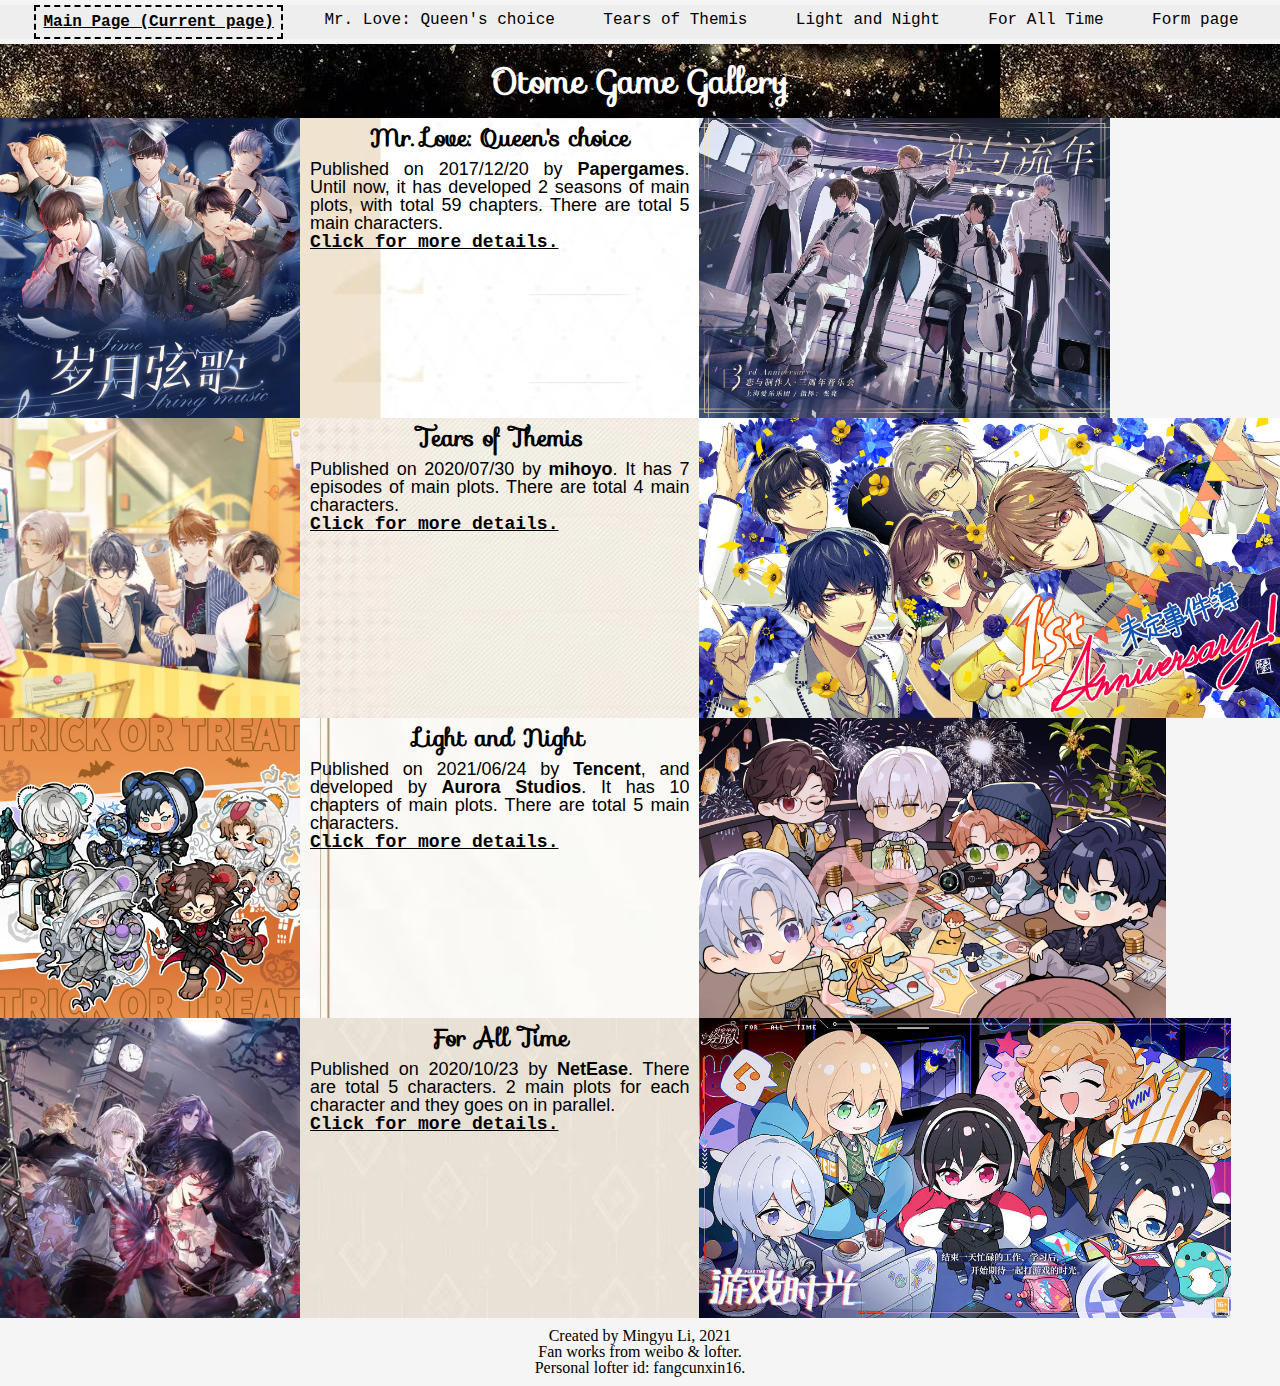
==== commit be37e4d3: "Add files via upload" ====
--- a/index.html
+++ b/index.html
@@ -8,22 +8,38 @@
     <link rel="stylesheet" type="text/css" href="css/style.css">
     <link rel='stylesheet' href='https://fonts.googleapis.com/css?family=Sofia'>
     <link rel='stylesheet' href='https://fonts.googleapis.com/css?family=Sawarabi+Mincho'>
+    <link rel='stylesheet' href='https://fonts.googleapis.com/css?family=Murecho'>
+    <script async src="https://www.googletagmanager.com/gtag/js?id=G-B034CQES62"></script>
+    <script>
+      window.dataLayer = window.dataLayer || [];
+      function gtag(){dataLayer.push(arguments);}
+      gtag('js', new Date());
+
+      gtag('config', 'G-B034CQES62');
+    </script>
    <title>Otome game gallery</title>
   </head>
   <body>
-    <header class="dropdown">
+    <header>
       <ul class="list">
-        <li class="curr"><a href="index.html">Main Page</a></li>
-        <li class="qc"><a href="mrlove.html">Mr. Love: Queen's choice</a></li>
-        <li class="tot"><a href="tearsofthemis.html">Tears of Themis</a></li>
-        <li class="ln"><a href="lightandnight.html">Light and Night</a></li>
-        <li class="fat"><a href="foralltime.html">For All Time</a></li>
-        <li class="form"><a href="form.html">Form page</a></li>
+        <button class="dropdown">
+          Menu
+        </button>
+        <div class="options">
+          <li class="curr"><a href="index.html">Main Page (Current page)</a></li>
+          <li class="qc"><a href="mrlove.html">Mr. Love: Queen's choice</a></li>
+          <li class="tot"><a href="tearsofthemis.html">Tears of Themis</a></li>
+          <li class="ln"><a href="lightandnight.html">Light and Night</a></li>
+          <li class="fat"><a href="foralltime.html">For All Time</a></li>
+          <li class="form"><a href="form.html">Form page</a></li>
+        </div>
       </ul>
     </header>
     <main>
       <h1 class="main_title">Otome Game Gallery</h1>
-      <a class="skip" id="skip_main" href="#sh_main_intro">Skip to last</a></li>
+      <div class="skip">
+        <a href="#sh_main_intro">View fan pictures</a></li>
+      </div>
       <div class="container">
         <img src="pic/ly_logo.png" alt="lylg" class="show_picture" id="lyp" >
         <div class="ly">
--- a/css/style.css
+++ b/css/style.css
@@ -23,20 +23,30 @@
 a{
   font-family: 'Courier New', Courier, monospace;
 }
-.skip{
-  display:block;
-  text-align: center;
-  font-size: 18px;
-  color:black;
-}
-.skip:visited{
-  color:black;
-}
-#skip_main{
-  color:white;
-}
-#skip_main:visited{
-  color:white;
+
+.skip a{
+  background: white;
+  left: 0;
+  padding: 6px;
+  -webkit-transition: top 1s ease-out;
+  transition: top 1s ease-out;
+  z-index: 1;
+
+  /* Requirement 3a code here*/
+  position:absolute;
+  top:-40px;
+}
+
+/* Requirement 3b code here*/
+.skip a:focus{
+  position: absolute;
+  top: 0px;
+}
+
+/* Requirement 4 code here*/
+
+:focus{
+  border:solid 2px;
 }
 /* end fonts */
 
@@ -71,9 +81,9 @@
 }
 
 textarea{
-  width: 100%;
+  width: 70%;
   height: 35vh;
-  padding: 12px 20px;
+  padding: 10px;
   margin: 8px 0;
   display: inline-block;
   border: 1px solid #ccc;
@@ -101,6 +111,11 @@
 input:focus{
   background-color: thistle;
 }
+input[type=radio]{
+margin:10px;
+align-items: flex-start;
+}
+
 input[type=submit] {
   /* submit button */
   background-color: #31103C;
@@ -116,36 +131,48 @@
 }
 #score{
   width:50%;
-  
 }
 
 /* end form style */
 /* end parallax image */
 
-/* navigation bar */
-ul{
-  list-style:none
-}
-ul a{
-  display: block;
-  text-decoration: none;
+/* navigation bar, dropdown for small screen */
+.list {
   position:relative;
-  height:100%;
-  text-align: center;
-  color: thistle;
+  display:inline-block;
+}
+.dropdown {
   background-color: black;
-  }
-
-.list{
+  color:white;
+  cursor:pointer;
+  font-size:20px;
+  font-family: 'Murecho',serif;
+  padding:8px;
+  width:100%;
+}
+
+.options {
+  display:none;
+  position:absolute;
+  background-color:#EEEEEE;
+  width:260px;
+  box-shadow: 0px 8px 16px 0px rgba(0,0,0,0.2);
+}
+.options a {
   display:block;
-  padding:0;
-  width:100%;
-}
-.list li:hover a{
-  background-color:thistle;
-  color:black;
-}
-/* navigation bar end */
+  text-decoration:none;
+  color:black;
+  padding:12px 15px;
+}
+
+.list:hover .options {
+  display:block;
+}
+.options a:hover {
+  background-color:#DDDDDD;
+}
+/* navigation bar (dropdown) end */
+
 p{
   /* intro text */
   font-family: sans-serif;
@@ -154,9 +181,8 @@
   /* difference for current page */
   font-weight:bolder;
   text-decoration: underline;
-  color:white;
-  background-color: black;
   padding:0;
+  border:black 2px dashed;
 }
 
 @keyframes title_ani{
@@ -413,30 +439,28 @@
     margin: 8px;
     font-size:18px;
   }
-  /* end font settings for mobile */
-
-  /* ----------------------for internal pages---------------------------*/
-  /* general settings */
+  .official_pictures{
+    flex-direction: column;
+  }
   .official_pictures img{
+    margin: 10px auto 10px auto;
     flex-direction: column;
     max-width:350px;
     align-items: center;
   }
-}
-
-/*------------------------------------tablet view----------------------------------------- */
+  /* end font settings for mobile */
+
+}
+
+/*--------------------------------------- tablet view ------------------------------------------- */
 @media only screen and (min-width: 768px){
   /* main page view */
     /* change font size */
     h1{
-      font-size:32px;
+      font-size:34px;
     }
     h2{
-      font-size:20px;
-    }
-    ul a{
-      font-size:18px;
-      color:white;
+      font-size:24px;
     }
     .main_intro{
       margin:10px;
@@ -446,6 +470,48 @@
       font-size:18px;
     }
     /* end font editing */
+
+    /* show the navigation bar as usual */
+    ul{
+      list-style:none;
+    }
+    ul a{
+      display: block;
+      text-decoration: none;
+      position:relative;
+      text-align: center;
+      background-color: white;
+      }
+    .dropdown{
+        display:none;
+    }
+    .options{
+      display:block;
+      position:relative;
+      padding:0;
+      width:100%;
+    }
+    .list li:hover a{
+      background-color:wheat;
+      color:black;
+    }
+    .list {
+      width:100%;
+    }
+    
+    .options a {
+      display:block;
+      text-decoration:none;
+      color:black;
+      padding:7px;
+      font-size: 16px;
+    }
+    
+    .list:hover .options {
+      display:block;
+    }
+
+    /*end navigation bar */
 
     .container{
       /* change grid into 3 columns */
@@ -512,19 +578,62 @@
     /* end picture settings */
 
     /* main page text settings */
+
+    /* change official picture direction and size */
+    .official_pictures{
+      flex-direction: row;
+      flex-wrap: wrap;
+    }
+
     .official_pictures img{
       max-width:350px;
-      flex-direction: row;
-      justify-content: space-evenly;
+      justify-content: space-around;
       margin-left:auto;
       margin-right:auto;
       margin-top:15px;
       margin-bottom: 15px;
     }
+    /* end official picture settings */
+    .fan_pictures p{
+      font-weight: normal;
+    }
 }
 
 /*--------------------------------------------- PC view ----------------------------------------------*/
 @media only screen and (min-width: 1280px){
+  /* navigation bar from PC view */
+  ul a{
+    background-color: #EEEEEE;
+  }
+  .list{
+    width:100%;
+  }
+  .options{
+    display:flex;
+    flex-direction: row;
+    flex-wrap: wrap;
+    justify-content: space-evenly;
+    padding: 0;
+    font-size: 16px;
+    box-shadow: none;
+    height:fit-content;
+  }
+
+  .list:hover .options {
+    display:flex;
+    flex-direction: row;
+    flex-wrap: wrap;
+    justify-content: space-evenly;
+    padding: 0;
+    font-size: 16px;
+    box-shadow: none;
+  }
+  .list li:hover a{
+    background-color:#EEEEEE;
+    text-decoration: underline 1px;
+  }
+  /* end navigation bar from PC view */
+
   /* add flipcard */
   .flip_container{
     /* show the container for flipcard only on large screen */
@@ -644,26 +753,71 @@
 
 }
 @media screen and (prefers-reduced-motion: reduce) {
+  /* 1. reduce the flipcard animation */
   .flipcard1,.flipcard2,.flipcard3,.flipcard4{
     transition:none;
     -moz-transition: none;
 		-webkit-transition: none;
 		-o-transition: none;
   }
+  .flipcard1:hover .upper_side1{
+		-webkit-transform: none;
+		transform: none;
+	}
+  .flipcard2:hover .upper_side2{
+		-webkit-transform: none;
+		transform: none;
+	}
+  .flipcard3:hover .upper_side3{
+		-webkit-transform: none;
+		transform: none;
+	}
+  .flipcard4:hover .upper_side4{
+		-webkit-transform: none;
+		transform: none;
+	}
   .upper_side1, .upper_side2, .upper_side3,.upper_side4{
     -webkit-transform: none;
 		transform: none;
-		-webkit-transition:none;
-		transition: none;
-  }
-
-
-
-  .back_side1, .back_side2, .back_side3,.back_side4{
-		-webkit-transform: none;
-		transform: none;
 		-webkit-transition: none;
 		transition: none;
   }
-  /* back side rotate */
+  
+  .back_side1, .back_side2, .back_side3,.back_side4{
+    z-index: 500;
+		-webkit-transform: none;
+		transform: none;
+		/* -- transition is the magic sauce for animation -- */
+		-webkit-transition: none;
+		transition: none;
+  }
+  .flipcard1:hover .back_side1 {
+		z-index: 100;
+		-webkit-transform: none;
+		transform: none;
+	}
+  .flipcard2:hover .back_side2 {
+		z-index: 100;
+		-webkit-transform: none;
+		transform: none;
+	}
+  .flipcard3:hover .back_side3 {
+		z-index: 100;
+		-webkit-transform: none;
+		transform: none;
+	}
+  .flipcard4:hover .back_side4 {
+		z-index: 100;
+		-webkit-transform: none;
+		transform: none;
+	}
+  /* end flipcard animation */
+  /* reduce parallax image */
+  .parallax{
+    background-attachment:scroll;
+  }
+  .main_title,.game_title{
+    /* set main title animation */
+    animation:none;
+  }
  }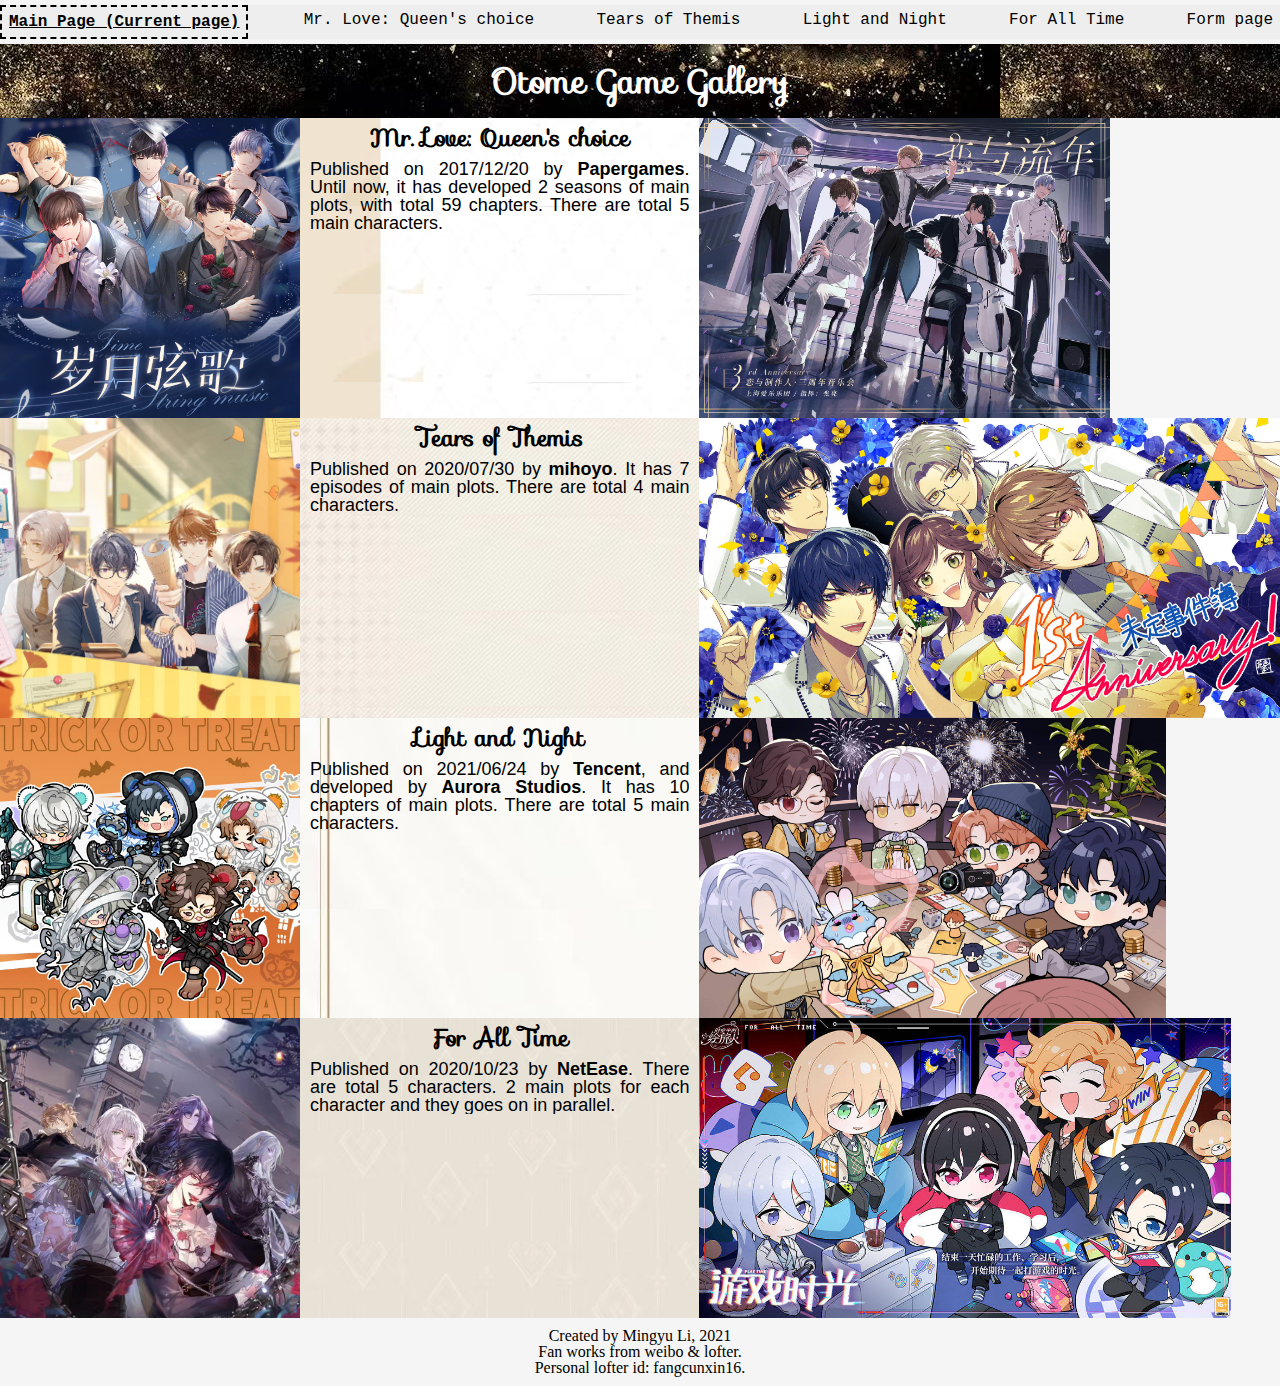
==== commit 575b8e01: "Add files via upload" ====
--- a/index.html
+++ b/index.html
@@ -21,22 +21,22 @@
   </head>
   <body>
     <header>
-      <ul class="list">
+      <div class="list">
         <button class="dropdown">
           Menu
         </button>
-        <div class="options">
-          <li class="curr"><a href="index.html">Main Page (Current page)</a></li>
-          <li class="qc"><a href="mrlove.html">Mr. Love: Queen's choice</a></li>
-          <li class="tot"><a href="tearsofthemis.html">Tears of Themis</a></li>
-          <li class="ln"><a href="lightandnight.html">Light and Night</a></li>
-          <li class="fat"><a href="foralltime.html">For All Time</a></li>
-          <li class="form"><a href="form.html">Form page</a></li>
-        </div>
-      </ul>
+        <ul class="options">
+            <li class="curr"><a href="index.html">Main Page (Current page)</a></li>
+            <li class="qc"><a href="mrlove.html">Mr. Love: Queen's choice</a></li>
+            <li class="tot"><a href="tearsofthemis.html">Tears of Themis</a></li>
+            <li class="ln"><a href="lightandnight.html">Light and Night</a></li>
+            <li class="fat"><a href="foralltime.html">For All Time</a></li>
+            <li class="form"><a href="form.html">Form page</a></li>
+        </ul>
+      </div>
     </header>
     <main>
-      <h1 class="main_title">Otome Game Gallery</h1>
+      <h1 class="main_title" id="main_title">Otome Game Gallery</h1>
       <div class="skip">
         <a href="#sh_main_intro">View fan pictures</a></li>
       </div>
@@ -49,7 +49,7 @@
           <p class="main_intro" id="ly_main_intro">
             Published on 2017/12/20 by <b>Papergames</b>. Until now, it has developed 2 seasons of main plots, with total 59 chapters.
             There are total 5 main characters. <br>
-            <a href="mrlove.html" class="click_for_more" id="ly_click_detail">Click for more details.</a>
+            
           </p>
         </div>
         <img src="pic/ly/3rd_anni_ly.jpg" alt="3rdyear" class="tablet_picture" id="ly_tablet_pic">
@@ -62,7 +62,7 @@
           <p class="main_intro" id="wd_main_intro">
             Published on 2020/07/30 by <b>mihoyo</b>. It has 7 episodes of main plots.
             There are total 4 main characters. <br>
-            <a href="tearsofthemis.html" class="click_for_more" id="wd_click_detail">Click for more details.</a>
+
           </p>
         </div>
         <img src="pic/wd/1st_anni_wd.jpg" alt="1rdyearwd" class="tablet_picture" id="wd_tablet_pic">
@@ -75,7 +75,7 @@
           <p class="main_intro" id="gy_main_intro">
             Published on 2021/06/24 by <b>Tencent</b>, and developed by <b>Aurora Studios</b>. It has 10 chapters of main plots.
             There are total 5 main characters. <br>
-            <a href="tearsofthemis.html" class="click_for_more" id="gy_click_detail">Click for more details.</a>
+
           </p>
         </div>
         <img src="pic/gy/gy_zq.jpg" alt="guangtou" class="tablet_picture" id="gy_tablet_pic">
@@ -88,7 +88,7 @@
           <p class="main_intro" id="sh_main_intro">
             Published on 2020/10/23 by <b>NetEase</b>. There are total 5 characters. 2 main plots for each character and they goes on in parallel.
             <br>
-            <a href="tearsofthemis.html" class="click_for_more" id="sh_click_detail">Click for more details.</a>
+
           </p>
         </div>
         <img src="pic/sh/hlr_game.jpg" alt="hlrgametime" class="tablet_picture" id="sh_tablet_pic">
--- a/css/style.css
+++ b/css/style.css
@@ -30,7 +30,7 @@
   padding: 6px;
   -webkit-transition: top 1s ease-out;
   transition: top 1s ease-out;
-  z-index: 1;
+  z-index: 11;
 
   /* Requirement 3a code here*/
   position:absolute;
@@ -40,14 +40,12 @@
 /* Requirement 3b code here*/
 .skip a:focus{
   position: absolute;
-  top: 0px;
+  z-index: 13;
+top:40px; 
 }
 
 /* Requirement 4 code here*/
 
-:focus{
-  border:solid 2px;
-}
 /* end fonts */
 
 /* begin form settings */
@@ -64,13 +62,14 @@
   background-size: contain;
 }
 .form_fill{
-  background-color:blanchedalmond;
+  background-color:whitesmoke;
 }
 .form_input{
   font-size:18px;
   color:black;
   font-family: 'Arapey',serif;
   padding:10px;
+  margin:15px;
 }
 form {
   border: 3px solid #f1f1f1;
@@ -90,31 +89,76 @@
   box-sizing: border-box;
 }
 legend{ 
-  font-size: 125%;
-  font-style:italic;
-  text-transform: uppercase;
+  font-size:32px;
+  font-family: 'Murecho',serif;
+  font-weight: bolder;
   text-align: center;
 }
 label{
   display: inline-block;
   margin-right:10px;
   width:15%;
+  font-weight: bold;
 }
 input {
-  width: 100%;
+  width: 80%;
   padding: 12px 20px;
   margin: 8px 0;
   display: inline-block;
   border: 1px solid #ccc;
   box-sizing: border-box;
 }
-input:focus{
-  background-color: thistle;
+.yes{
+  position:relative;
+  margin:10px;
+  text-align: left;
+}
+/* bootstrap properties begin */
+.form-range{
+  width:50%;
+  margin-left:20px;
+  margin-right: 20px;
+}
+.form-select{
+  margin:20px;
+  width:20%;
+}
+.form-check{
+margin:20px;
+width:80%;
+}
+.form-floating{
+  width:70%;
+  margin:20px;
+}
+.form-floating label{
+  font-family: 'Murecho',serif;
+}
+.form-check-label{
+  margin-top:8px;
+  margin-left:10px;
 }
 input[type=radio]{
-margin:10px;
-align-items: flex-start;
-}
+  width:1%;
+  margin:0;
+}
+.smallword{
+  font-weight: normal;
+  font-size:15px;
+  margin:20px;
+  font-family: 'Murecho',serif;
+}
+
+#messagel{
+  margin-top: 30px;
+  margin-bottom: 0;
+  padding-bottom: 0;
+}
+#messagebox{
+  margin-top: 5px;
+}
+
+/*boot strap property ends */
 
 input[type=submit] {
   /* submit button */
@@ -140,6 +184,7 @@
 .list {
   position:relative;
   display:inline-block;
+  z-index:10;
 }
 .dropdown {
   background-color: black;
@@ -156,13 +201,12 @@
   position:absolute;
   background-color:#EEEEEE;
   width:260px;
-  box-shadow: 0px 8px 16px 0px rgba(0,0,0,0.2);
 }
 .options a {
   display:block;
   text-decoration:none;
   color:black;
-  padding:12px 15px;
+  padding:10px;
 }
 
 .list:hover .options {
@@ -203,6 +247,9 @@
   animation-duration: 2s;
   animation-timing-function:ease-out;
 }
+#main_title{
+  background-color: black;
+}
 
 /* --------set main page grid--------- */
 .container{
@@ -213,12 +260,7 @@
 .list{
   margin:5px 0 5px 0;
 }
-.click_for_more{
-  font-family: 'Courier New', Courier, monospace;
-  font-weight:bold;
-  text-decoration: underline;
-  color:black;
-}
+
 
 /* 1. propoganda pictures (displayed for all) */
 .show_picture{
@@ -491,14 +533,9 @@
       padding:0;
       width:100%;
     }
-    .list li:hover a{
-      background-color:wheat;
-      color:black;
-    }
     .list {
       width:100%;
     }
-    
     .options a {
       display:block;
       text-decoration:none;
@@ -506,10 +543,13 @@
       padding:7px;
       font-size: 16px;
     }
-    
     .list:hover .options {
       display:block;
     }
+    .options a:hover {
+      background-color:#DDDDDD;
+    }
+
 
     /*end navigation bar */
 
@@ -605,33 +645,23 @@
   ul a{
     background-color: #EEEEEE;
   }
-  .list{
+  .options{
     width:100%;
-  }
-  .options{
-    display:flex;
+    display: flex;
     flex-direction: row;
-    flex-wrap: wrap;
-    justify-content: space-evenly;
-    padding: 0;
-    font-size: 16px;
-    box-shadow: none;
-    height:fit-content;
-  }
-
+    position:relative;
+    justify-content: space-between;
+    text-align: center;
+    background-color: #EEEEEE;
+  }
   .list:hover .options {
     display:flex;
-    flex-direction: row;
-    flex-wrap: wrap;
-    justify-content: space-evenly;
-    padding: 0;
-    font-size: 16px;
-    box-shadow: none;
-  }
-  .list li:hover a{
-    background-color:#EEEEEE;
-    text-decoration: underline 1px;
-  }
+  }
+  .options a:hover {
+    background-color:#DDDDDD;
+  }
+
+
   /* end navigation bar from PC view */
 
   /* add flipcard */
@@ -690,6 +720,11 @@
 		-webkit-transform: rotateY(179deg);
 		transform: rotateY(179deg);
 	}
+  .flipcard1:focus .upper_side1 {
+		z-index: 900;
+		-webkit-transform: rotateY(179deg);
+		transform: rotateY(179deg);
+	}
   .flipcard2:hover .upper_side2 {
 		z-index: 900;
 		-webkit-transform: rotateY(179deg);
@@ -751,6 +786,24 @@
     object-fit: cover;
   }
 
+  /* larger character photo */
+  .character_info{
+    /* infomatoin grid */
+    display:grid;
+    grid-template-columns: 1.5fr 1fr 1fr;
+    grid-template-rows: 300px;
+    margin: 10px 0 10px 0;
+  }
+  
+  .character_photo{
+    grid-column:1/span 1;
+    grid-row:1/span 1;
+    width:350px;
+    height:300px;
+    border-radius: 10px;
+    object-fit: cover;
+  }
+
 }
 @media screen and (prefers-reduced-motion: reduce) {
   /* 1. reduce the flipcard animation */
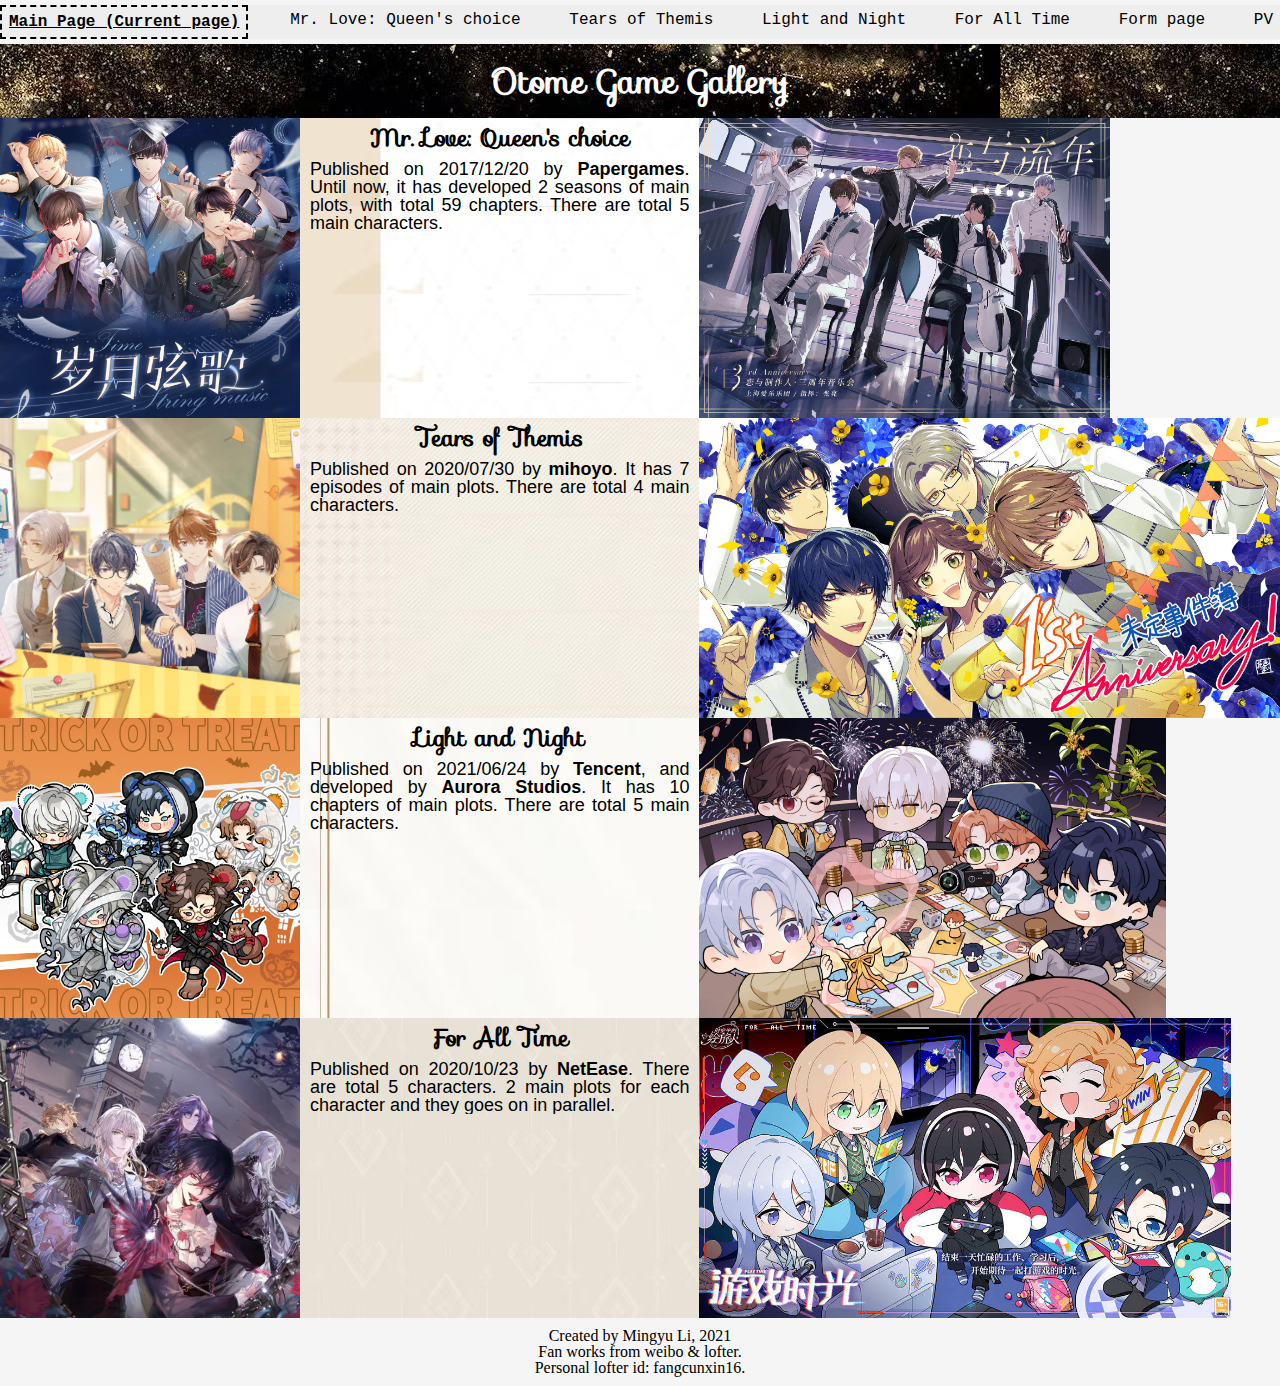
==== commit 2319afbd: "Add files via upload" ====
--- a/index.html
+++ b/index.html
@@ -32,6 +32,7 @@
             <li class="ln"><a href="lightandnight.html">Light and Night</a></li>
             <li class="fat"><a href="foralltime.html">For All Time</a></li>
             <li class="form"><a href="form.html">Form page</a></li>
+            <li class="vd"><a href="video.html">PV</a></li>
         </ul>
       </div>
     </header>
--- a/css/style.css
+++ b/css/style.css
@@ -93,6 +93,7 @@
   font-family: 'Murecho',serif;
   font-weight: bolder;
   text-align: center;
+  margin:20px;
 }
 label{
   display: inline-block;
@@ -137,6 +138,9 @@
 .form-check-label{
   margin-top:8px;
   margin-left:10px;
+}
+.form-label{
+  width:100%;
 }
 input[type=radio]{
   width:1%;
@@ -214,6 +218,8 @@
 }
 .options a:hover {
   background-color:#DDDDDD;
+  font-weight: bolder;
+  text-decoration: underline dashed 1px;
 }
 /* navigation bar (dropdown) end */
 
@@ -290,6 +296,7 @@
   overflow: scroll;
   color:black;
   text-align: justify;
+  min-width:250px;
 }
 .ly{
   grid-row: 1/span 1;
@@ -316,7 +323,7 @@
 
 
 /* --------settings for internal pages----------- */
-.flip_container{
+.flip_container,.flip{
   display:none;
 }
 /*1. titles and whole background*/
@@ -462,14 +469,15 @@
   font-family: 'Times New Roman', Times, serif;
   margin:10px;
 }
+.tablet_picture, .additional_text_tablet{
+  /* do not show other pictures, or additional text */
+  display:none;
+}
 
 
 /*----------------------------------------mobile view---------------------------------------------*/
 @media only screen and (min-width: 400px){
-  .tablet_picture, .additional_text_tablet{
-    /* do not show other pictures, or additional text */
-    display:none;
-  }
+
 /* font settings for mobile */
   h1{
     text-align: center;
@@ -507,6 +515,7 @@
     .main_intro{
       margin:10px;
       font-size:18px;
+      overflow: hidden;
     }
     .whole_page p{
       font-size:18px;
@@ -556,7 +565,7 @@
     .container{
       /* change grid into 3 columns */
       display:grid;
-      grid-template-columns: 1fr 2fr 1fr;
+      grid-template-columns: 1fr 3fr 1fr;
       margin:auto;
       grid-column-gap: 0;
       grid-template-rows:repeat(4,300px);
@@ -672,9 +681,7 @@
     justify-content: space-between;
     animation:anmt;
   }
-  @keyframes anmt{
-    
-  }
+
   .flipcard1,.flipcard2,.flipcard3,.flipcard4{
     /* two picture comtainer */
     display:flex;
@@ -695,6 +702,7 @@
   }
   .flip{
     /* text style of title */
+    display:block;
     font-family: 'Arapey',serif;
     color:black;
     text-align: center;
@@ -790,7 +798,7 @@
   .character_info{
     /* infomatoin grid */
     display:grid;
-    grid-template-columns: 1.5fr 1fr 1fr;
+    grid-template-columns: 1.5fr 2fr 1fr;
     grid-template-rows: 300px;
     margin: 10px 0 10px 0;
   }
@@ -802,6 +810,7 @@
     height:300px;
     border-radius: 10px;
     object-fit: cover;
+    margin-left: 20px;
   }
 
 }
